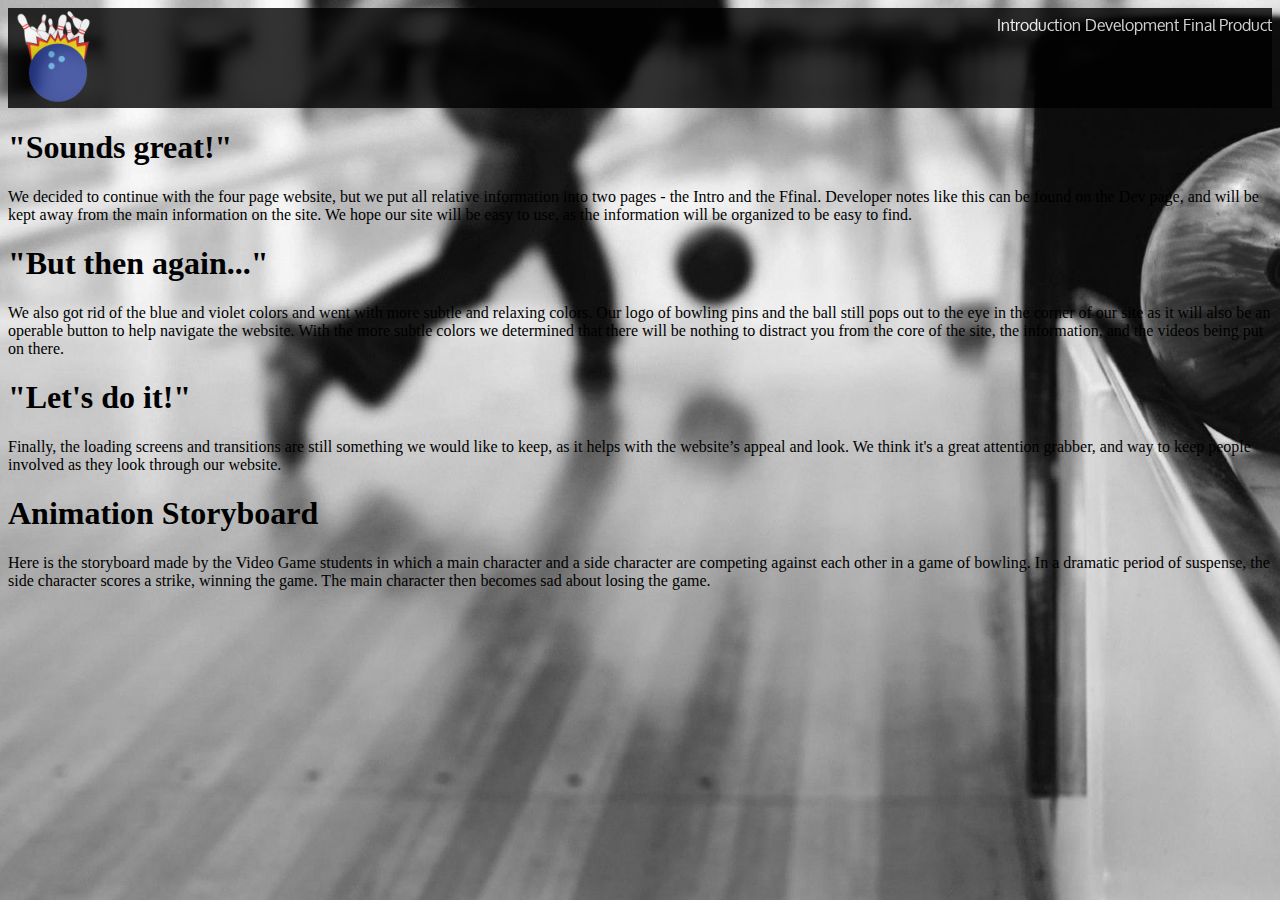
==== developing.html @ 30b736a6 "added paragraph for storyboard" ====
<html>

<head>
    <title>Bowling is Life</title>
    <link rel="stylesheet" href="assets/css/hover.css" media="all">
    <link rel="stylesheet" href="assets/css/style.css">
    <link rel="stylesheet" href="assets/css/responsive-nav.css">
    <link rel="icon" type="image/x-icon" href="favicon.ico">
</head>

<body>
    <div id="container_nav">
        <a href="index.html"><img src="assets/img/logo_png.png" alt="Logo" id="logo" width="100px" height="100px">
        </a>
        <nav class="nav-collapse">
            <ul>
                <a href="introduction.html" class="button hvr-underline-from-center">Introduction
                </a>
                <a href="developing.html" class="button hvr-underline-from-center">Development
                </a>
                <a href="final.html" class="button hvr-underline-from-center">Final Product
                </a>
            </ul>
        </nav>
    </div>

    <h1>"Sounds great!"</h1>
        <p>We decided to continue with the four page website, but we put all relative information into two pages - the Intro and the Ffinal. Developer notes like this can be found on the Dev page, and will be kept away from the main information on the site. We hope our site will be easy to use, as the information will be organized to be easy to find.</p>

    <h1>"But then again..."</h1>
        <p>We also got rid of the blue and violet colors and went with more subtle and relaxing colors. Our logo of bowling pins and the ball still pops out to the eye in the corner of our site as it will also be an operable button to help navigate the website. With the more subtle colors we determined that there will be nothing to distract you from the core of the site, the information, and the videos being put on there.</p>

    <h1>"Let's do it!"</h1>
        <p>Finally, the loading screens and transitions are still something we would like to keep, as it helps with the website’s appeal and look. We think it's a great attention grabber, and way to keep people involved as they look through our website.</p>

    <h1>Animation Storyboard</h1>
        <p>Here is the storyboard made by the Video Game students in which a main character and a side character are competing against each other in a game of bowling. In a dramatic period of suspense, the side character scores a strike, winning the game. The main character then becomes sad about losing the game.</p>
</body>

<script src="http://code.jquery.com/jquery-2.1.3.min.js"></script>
<script src="assets/js/responsive-nav.min.js"></script>
<script>
    var nav = responsiveNav(".nav-collapse", { // Selector
  animate: true, // Boolean: Use CSS3 transitions, true or false
  transition: 284, // Integer: Speed of the transition, in milliseconds
  label: "Menu", // String: Label for the navigation toggle
  insert: "before", // String: Insert the toggle before or after the navigation
  customToggle: "", // Selector: Specify the ID of a custom toggle
  closeOnNavClick: false, // Boolean: Close the navigation when one of the links are clicked
  openPos: "relative", // String: Position of the opened nav, relative or static
  navClass: "nav-collapse", // String: Default CSS class. If changed, you need to edit the CSS too!
  navActiveClass: "js-nav-active", // String: Class that is added to  element when nav is active
  jsClass: "js", // String: 'JS enabled' class which is added to  element
  init: function(){}, // Function: Init callback
  open: function(){}, // Function: Open callback
  close: function(){} // Function: Close callback
});
</script>
</html>
---- assets/css/style.css ----
@font-face {
    font-family: 'oxygenregular';
    src: url('../fonts/font1/oxygen-webfont.eot');
    src: url('../fonts/font1/oxygen-webfont.eot?#iefix') format('embedded-opentype'), url('../fonts/font1/oxygen-webfont.woff') format('woff'), url('../fonts/font1/oxygen-webfont.ttf') format('truetype'), url('../fonts/font1/oxygen-webfont.svg#oxygenregular') format('svg');
    font-weight: normal;
    font-style: normal;
}

@font-face {
    font-family: 'arvoregular';
    src: url('../fonts/font2/arvo-regular-webfont.eot');
    src: url('../fonts/font2/arvo-regular-webfont.eot?#iefix') format('embedded-opentype'), url('../fonts/font2/arvo-regular-webfont.woff') format('woff'), url('../fonts/font2/arvo-regular-webfont.ttf') format('truetype'), url('../fonts/font2/arvo-regular-webfont.svg#arvoregular') format('svg');
    font-weight: normal;
    font-style: normal;
}

body {
    background-image: url(../img/index_bg-compressor.jpg);
    -webkit-background-size: cover;
    -moz-background-size: cover;
    -o-background-size: cover;
    background-size: cover;
}

#container_nav {
    background-color: black;
    opacity: 0.8;
}

footer {
    width: 100%;
    margin: auto;
    display: inline;
}

#contact {}

#copyright {}

.features-change {
    color: white;
}

p {
    display: inline;
    width: 100%;
}

#container_footer {
    width: 100%;
    height: 4%;
    position: absolute;
    bottom: 0;
    left: 0;
    background: black;
    opacity: 0.8;
}

nav {
    float: right;
}

a:-webkit-any-link {
    color: white;
    text-decoration: none;
    cursor: auto;
    font-family: 'oxygenregular';
}
---- assets/css/responsive-nav.css ----
/*! responsive-nav.js 1.0.34 by @viljamis */

.nav-collapse ul {
  margin: 0;
  padding: 0;
  width: 100%;
  display: block;
  list-style: none;
}

.nav-collapse li {
  width: 100%;
  display: block;
}

.js .nav-collapse {
  clip: rect(0 0 0 0);
  max-height: 0;
  position: absolute;
  display: block;
  overflow: hidden;
  zoom: 1;
}

.nav-collapse.opened {
  max-height: 9999px;
}

.nav-toggle {
  -webkit-tap-highlight-color: rgba(0,0,0,0);
  -webkit-touch-callout: none;
  -webkit-user-select: none;
  -moz-user-select: none;
  -ms-user-select: none;
  -o-user-select: none;
  user-select: none;
}

@media screen and (min-width: 40em) {
  .js .nav-collapse {
    position: relative;
  }
  .js .nav-collapse.closed {
    max-height: none;
  }
  .nav-toggle {
    display: none;
  }
}
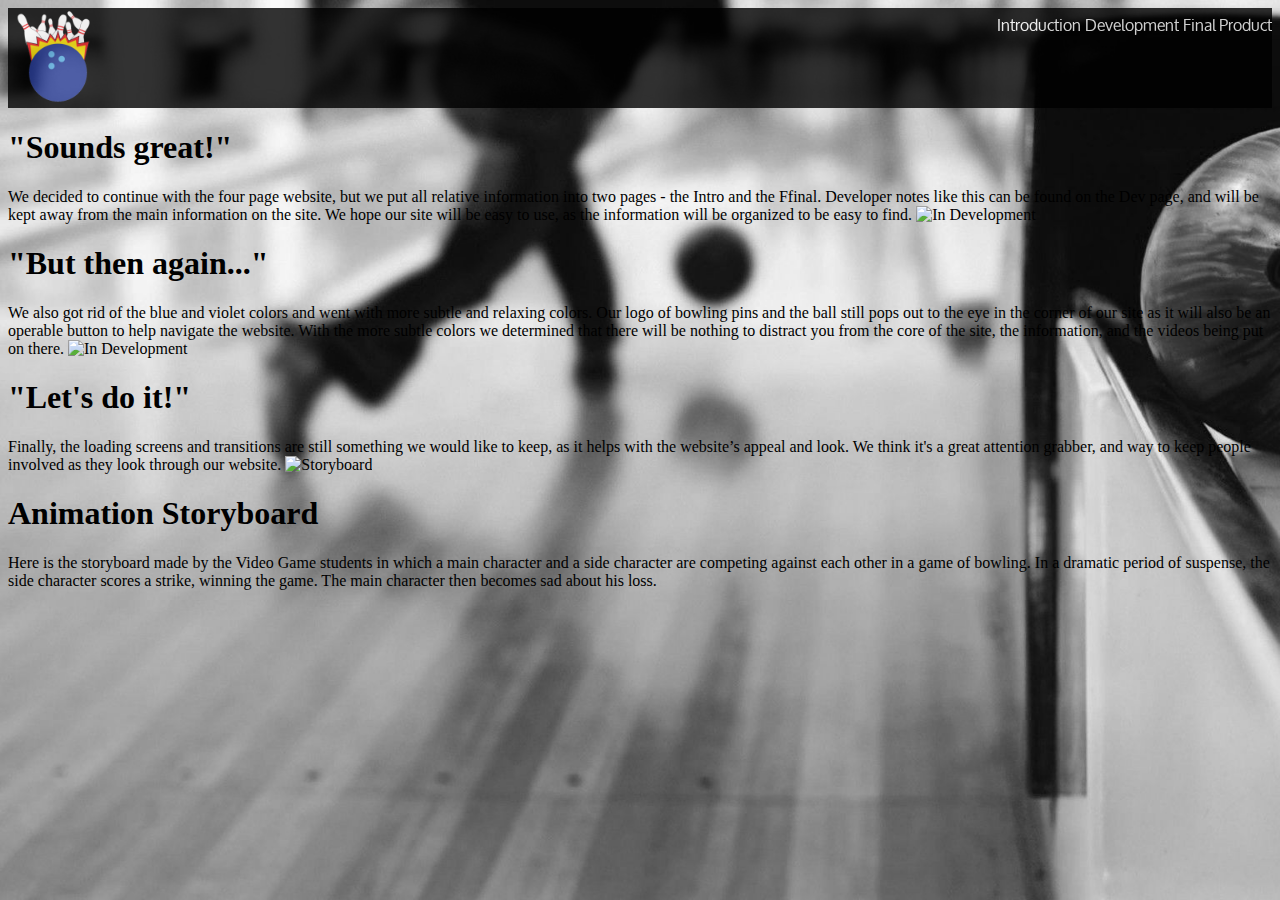
==== commit 60cf169e: "added placeholders for pics" ====
--- a/developing.html
+++ b/developing.html
@@ -27,14 +27,17 @@
     <h1>"Sounds great!"</h1>
         <p>We decided to continue with the four page website, but we put all relative information into two pages - the Intro and the Ffinal. Developer notes like this can be found on the Dev page, and will be kept away from the main information on the site. We hope our site will be easy to use, as the information will be organized to be easy to find.</p>
 
+<img src="" alt="In Development">
     <h1>"But then again..."</h1>
         <p>We also got rid of the blue and violet colors and went with more subtle and relaxing colors. Our logo of bowling pins and the ball still pops out to the eye in the corner of our site as it will also be an operable button to help navigate the website. With the more subtle colors we determined that there will be nothing to distract you from the core of the site, the information, and the videos being put on there.</p>
 
+<img src="" alt="In Development">
     <h1>"Let's do it!"</h1>
         <p>Finally, the loading screens and transitions are still something we would like to keep, as it helps with the website’s appeal and look. We think it's a great attention grabber, and way to keep people involved as they look through our website.</p>
 
+<img src="" alt="Storyboard">
     <h1>Animation Storyboard</h1>
-        <p>Here is the storyboard made by the Video Game students in which a main character and a side character are competing against each other in a game of bowling. In a dramatic period of suspense, the side character scores a strike, winning the game. The main character then becomes sad about losing the game.</p>
+        <p>Here is the storyboard made by the Video Game students in which a main character and a side character are competing against each other in a game of bowling. In a dramatic period of suspense, the side character scores a strike, winning the game. The main character then becomes sad about his loss.</p>
 </body>
 
 <script src="http://code.jquery.com/jquery-2.1.3.min.js"></script>
--- a/assets/css/style.css
+++ b/assets/css/style.css
@@ -49,7 +49,7 @@
 #container_footer {
     width: 100%;
     height: 4%;
-    position: absolute;
+    position: fixed;
     bottom: 0;
     left: 0;
     background: black;
@@ -66,3 +66,24 @@
     cursor: auto;
     font-family: 'oxygenregular';
 }
+
+#container_head{
+    font-family: 'arvoregular';
+    font-size: 2.25em;
+    text-align: center;
+    color: white;
+    background-color: black;
+    opacity: 0.8;
+}
+
+#welcome_p{
+    font-weight: bold;
+}
+
+hr{
+    width: 27%;
+}
+
+.nav-collapse{
+    position: absolute;
+}
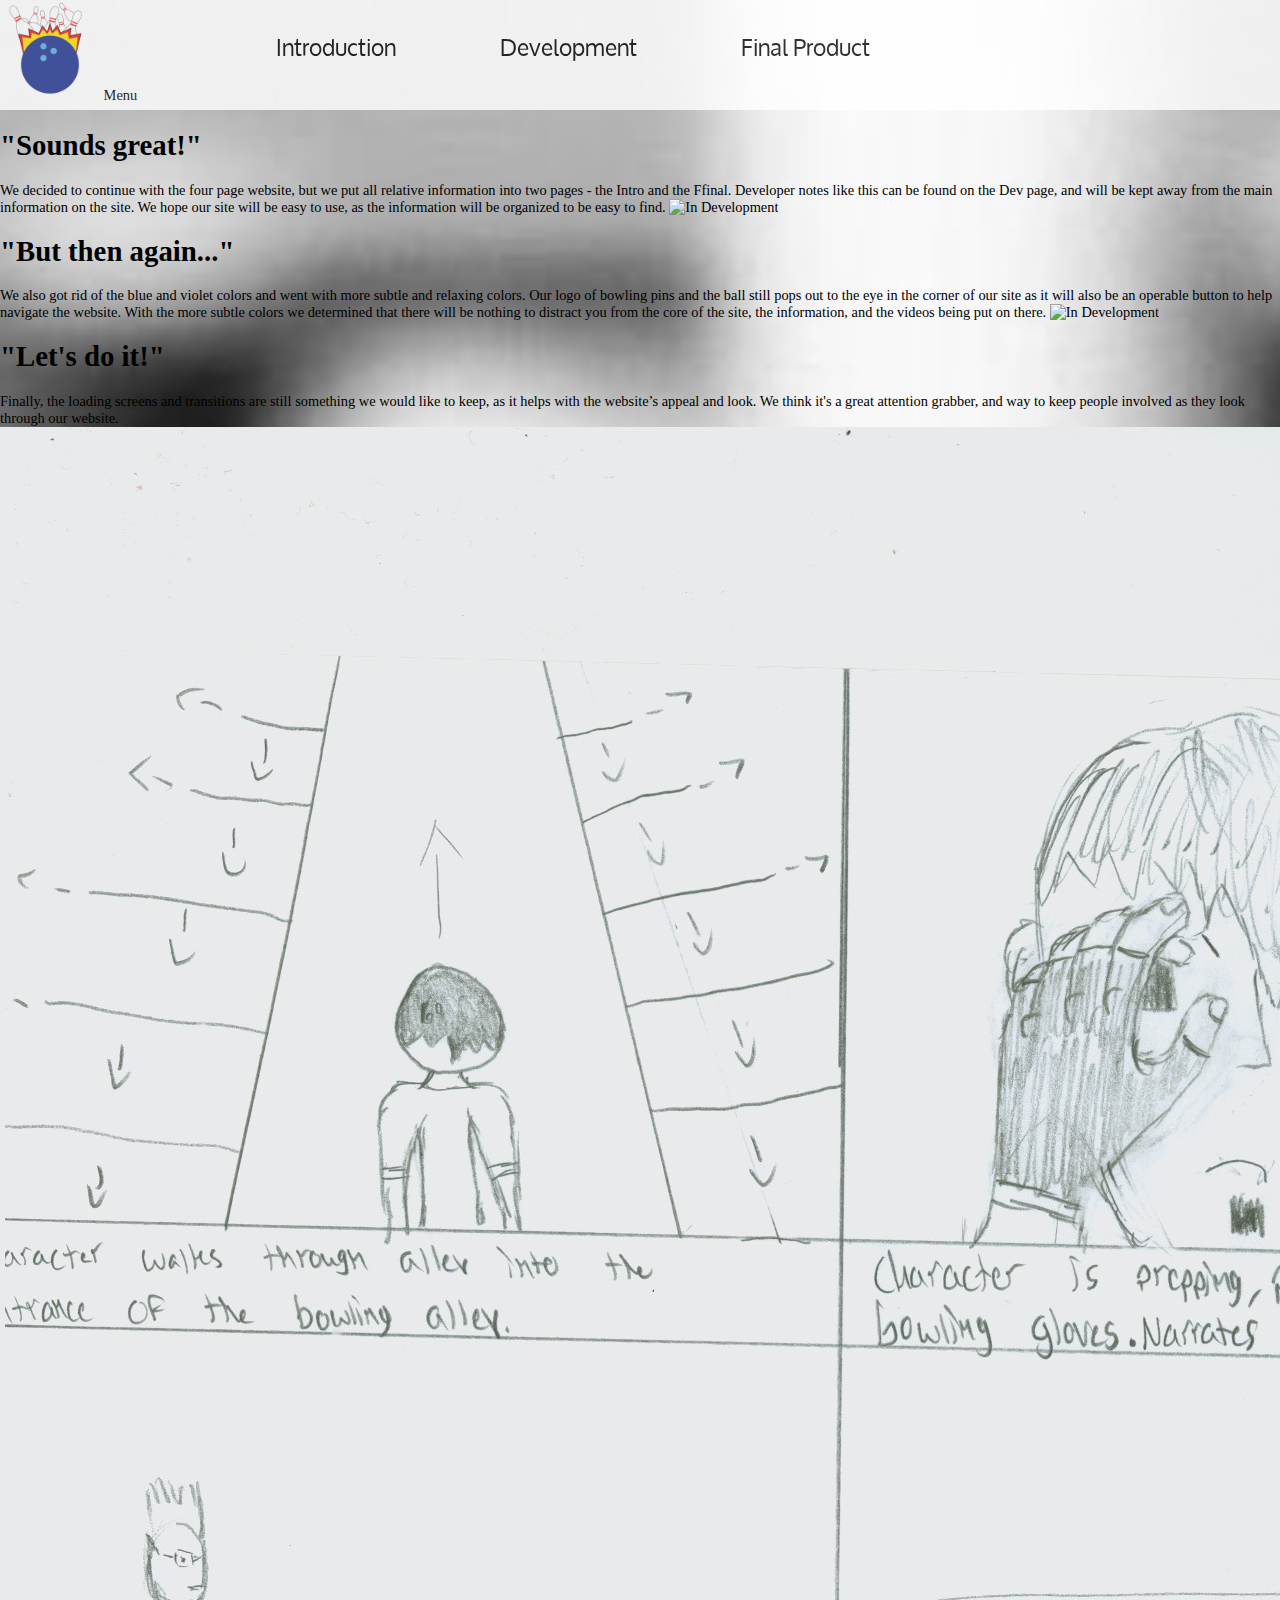
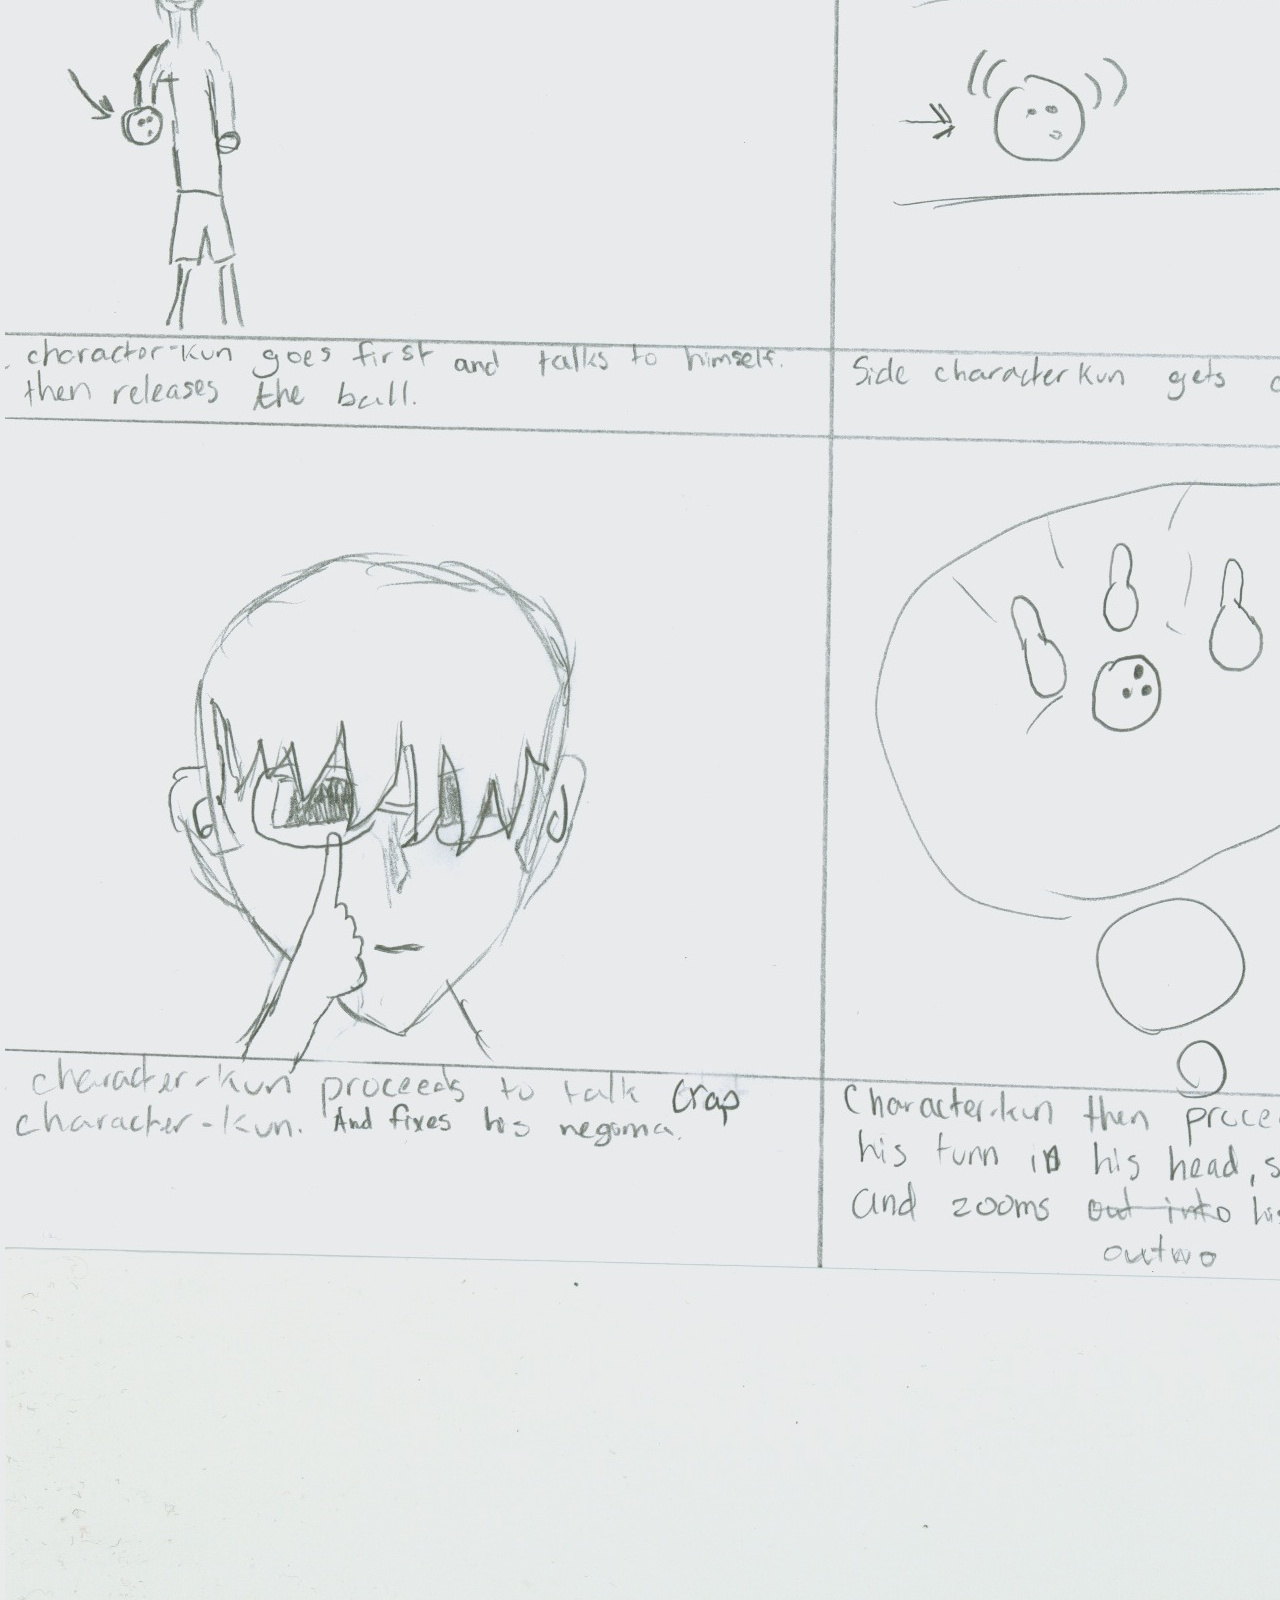
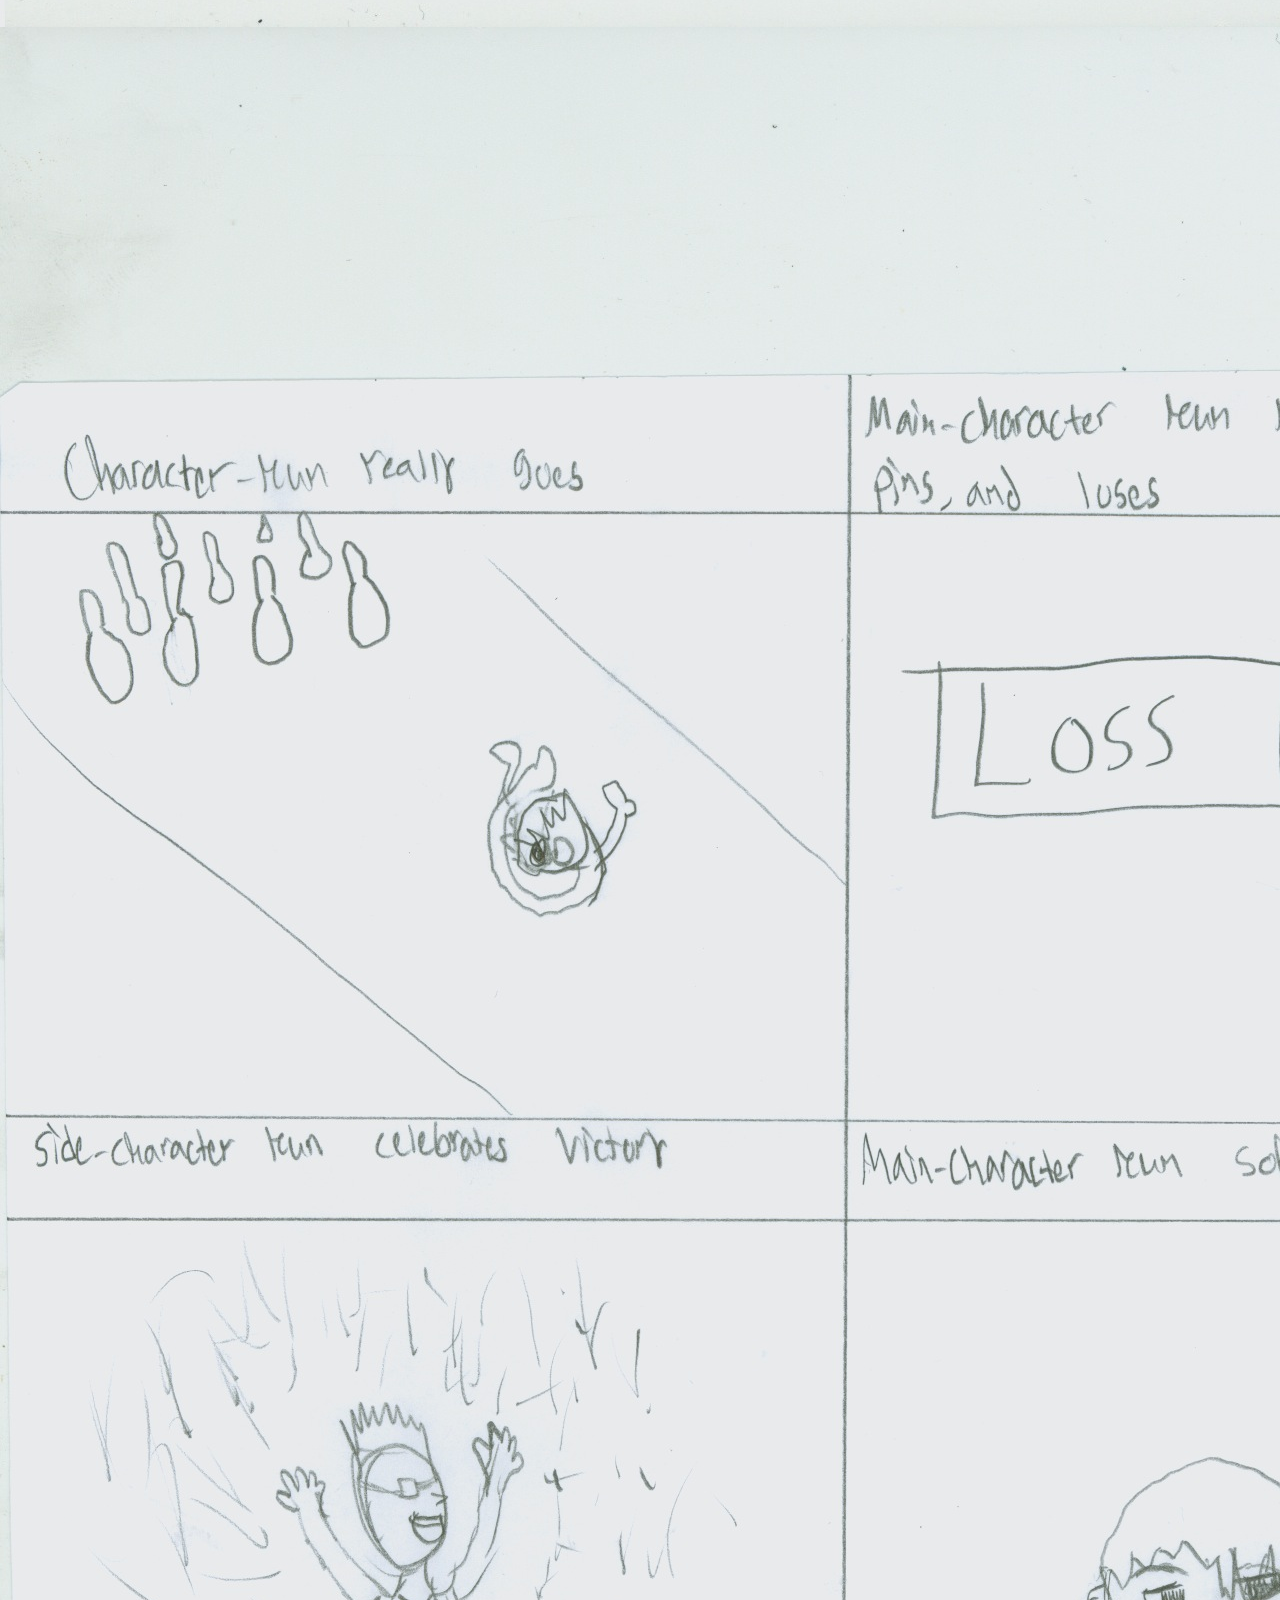
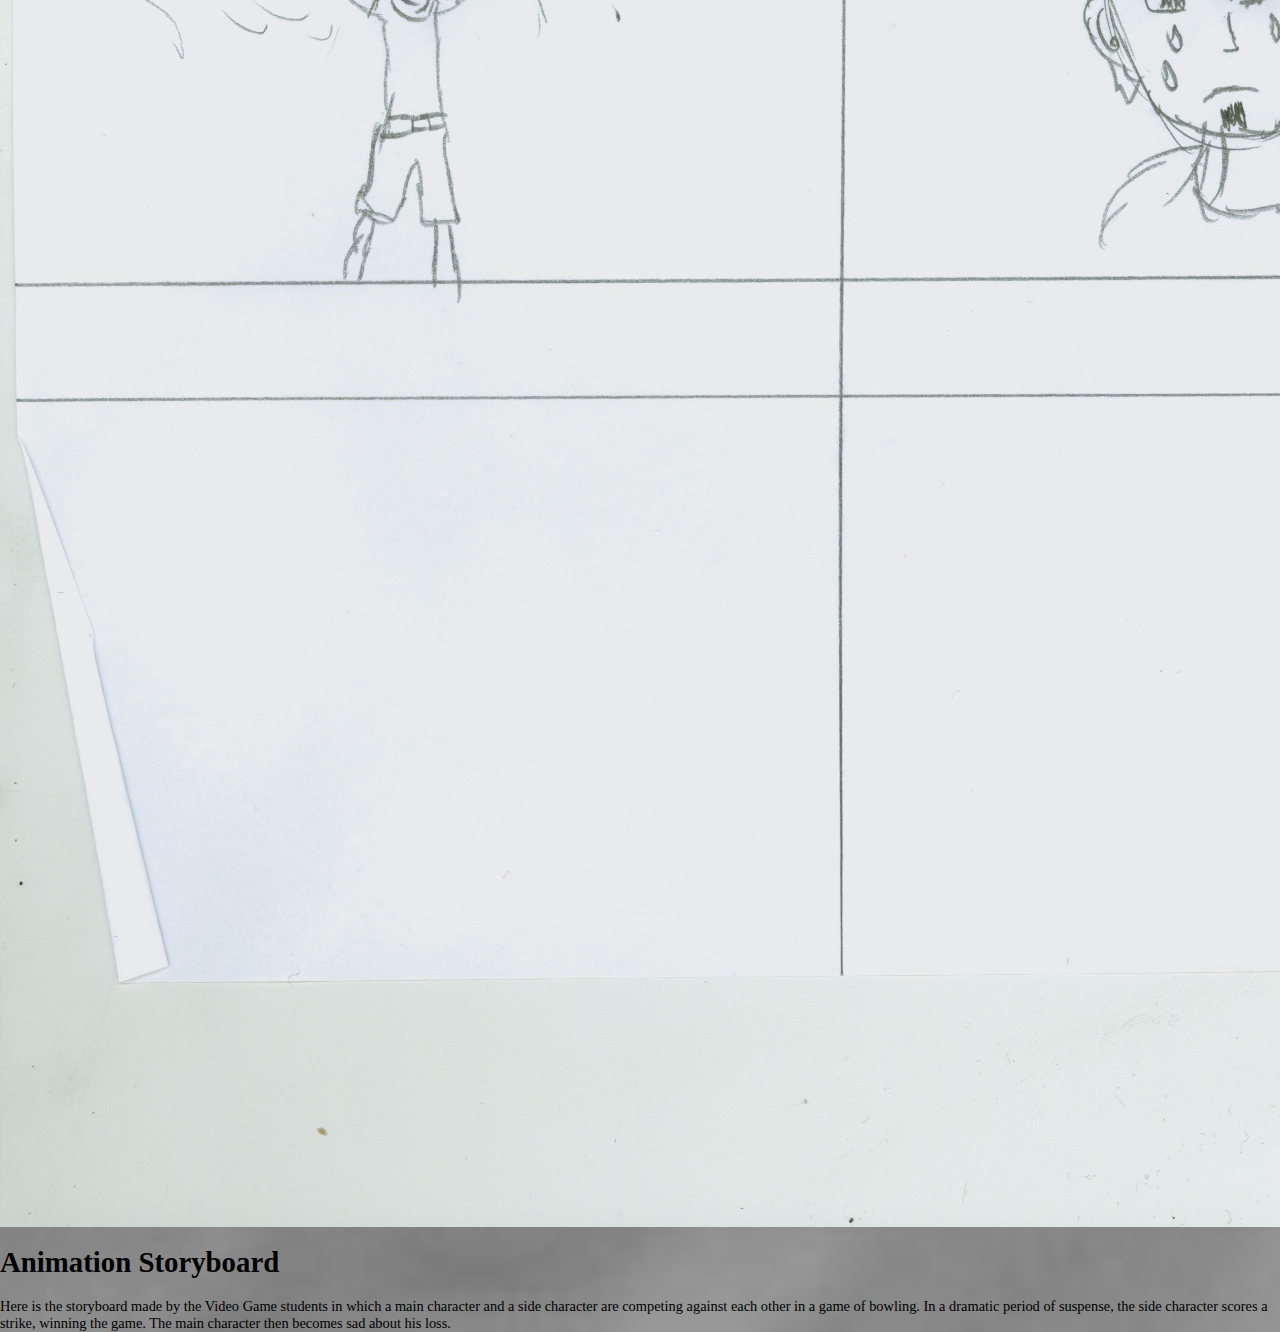
==== commit 19c1f434: "placed storyboards in dev page" ====
--- a/developing.html
+++ b/developing.html
@@ -35,7 +35,8 @@
     <h1>"Let's do it!"</h1>
         <p>Finally, the loading screens and transitions are still something we would like to keep, as it helps with the website’s appeal and look. We think it's a great attention grabber, and way to keep people involved as they look through our website.</p>
 
-<img src="" alt="Storyboard">
+<img src="assets/img/sb_1.jpeg" alt="Storyboard">
+<img src="assets/img/sb_2.jpeg" alt="Storyboard">
     <h1>Animation Storyboard</h1>
         <p>Here is the storyboard made by the Video Game students in which a main character and a side character are competing against each other in a game of bowling. In a dramatic period of suspense, the side character scores a strike, winning the game. The main character then becomes sad about his loss.</p>
 </body>
--- a/assets/css/style.css
+++ b/assets/css/style.css
@@ -13,18 +13,18 @@
     font-weight: normal;
     font-style: normal;
 }
-
-body {
-    background-image: url(../img/index_bg-compressor.jpg);
-    -webkit-background-size: cover;
-    -moz-background-size: cover;
-    -o-background-size: cover;
-    background-size: cover;
+body{
+    background: url('../img/index_bg-compressor.jpg');
+  -webkit-background-size: cover;
+  -moz-background-size: cover;
+  -o-background-size: cover;
+  background-size: cover;
+    margin: 0px;
 }
-
 #container_nav {
-    background-color: black;
+    background-color: white;
     opacity: 0.8;
+    height: 110px;
 }
 
 footer {
@@ -38,7 +38,7 @@
 #copyright {}
 
 .features-change {
-    color: white;
+    color: black;
 }
 
 p {
@@ -52,38 +52,88 @@
     position: fixed;
     bottom: 0;
     left: 0;
-    background: black;
+    background: white;
     opacity: 0.8;
 }
 
 nav {
+    display: inline-block;
+    font-size: 1.6em;
     float: right;
+    margin-right: 4%;
+    width: 80%;
+
 }
 
 a:-webkit-any-link {
-    color: white;
+    color: black;
     text-decoration: none;
     cursor: auto;
+}
+
+#container_head {
+    font-family: Trebuchet, Trebuchet MS, Tahoma, Arial, sans-serif;;
+    font-size: 2.25em;
+    text-align: center;
+    color: white;
+    height: 80%;
+    background-color: black;
+}
+
+#welcome_p {
+    color: rgba(0, 94, 255, 1);
+}
+
+hr {
+    width: 27%;
+    margin-bottom: 4%;
+}
+
+span {
+    color: white;
     font-family: 'oxygenregular';
 }
 
-#container_head{
-    font-family: 'arvoregular';
-    font-size: 2.25em;
+.button {
+    font-family: 'oxygenregular';
+    margin-left: 10%;
+}
+#container_subhead{
     text-align: center;
-    color: white;
-    background-color: black;
-    opacity: 0.8;
+    list-style-type: none;
+    margin-top: 5%;
+}
+#dev_link{
+    padding-left: 2%;
+    padding-right: 2%;
+    padding-top: 1%;
+    padding-bottom: 1%;
+    text-decoration: none;
+    font-size: 1.3em;
+    border: solid white 3px;
+    border-radius: 8px;
+    transition: 0.7s ease;
+}
+@media all and (min-width: 1024px) {
+    body{
+        font-size: 90%;
+    }
 }
 
-#welcome_p{
-    font-weight: bold;
+@media all and (max-width: 1023px) and (min-width: 600px) {
+    body{
+        font-size: 85%;
+    }
 }
 
-hr{
-    width: 27%;
+@media all and (max-width: 599px) and (min-width: 300px) {
+    body{
+        font-size: 80%;
+    }
 }
 
-.nav-collapse{
-    position: absolute;
+@media all and (max-width: 299px) and (min-width: 100px) {
+    body{
+        font-size: 75%;
+    }
 }
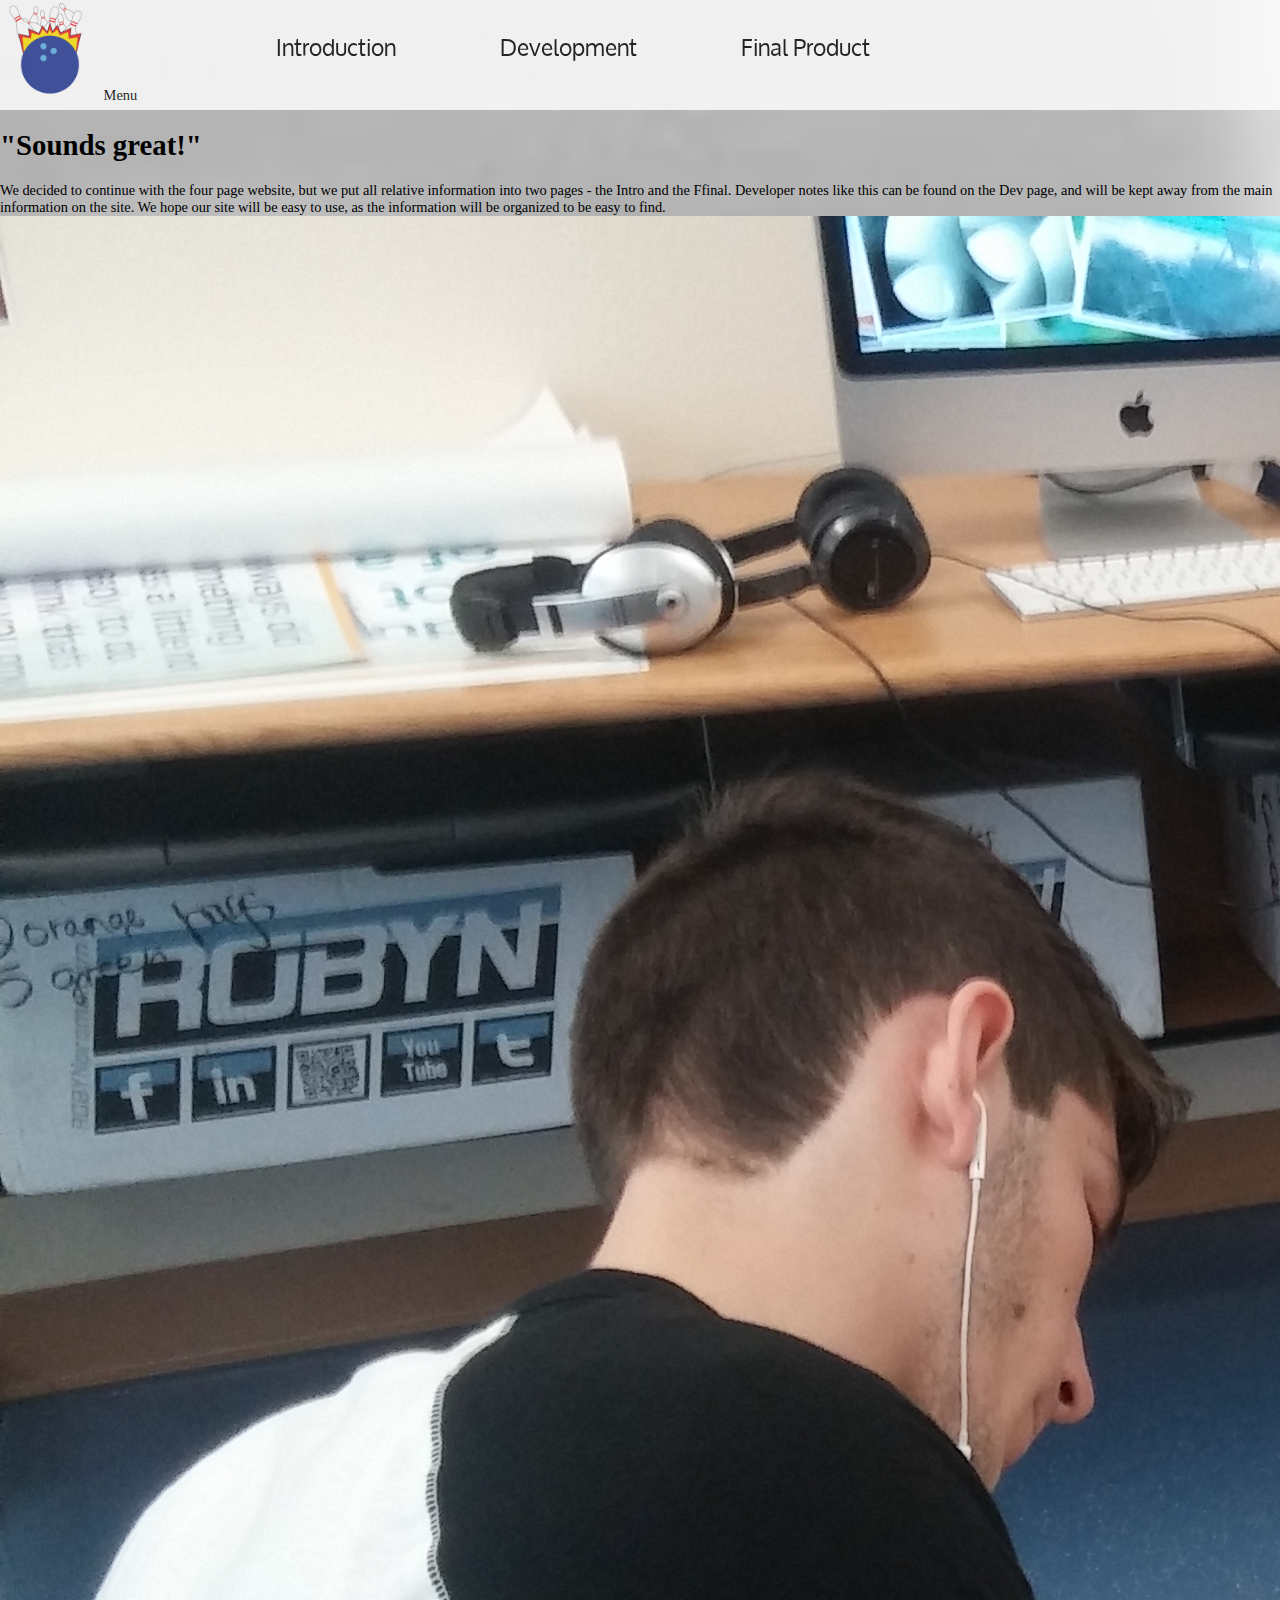
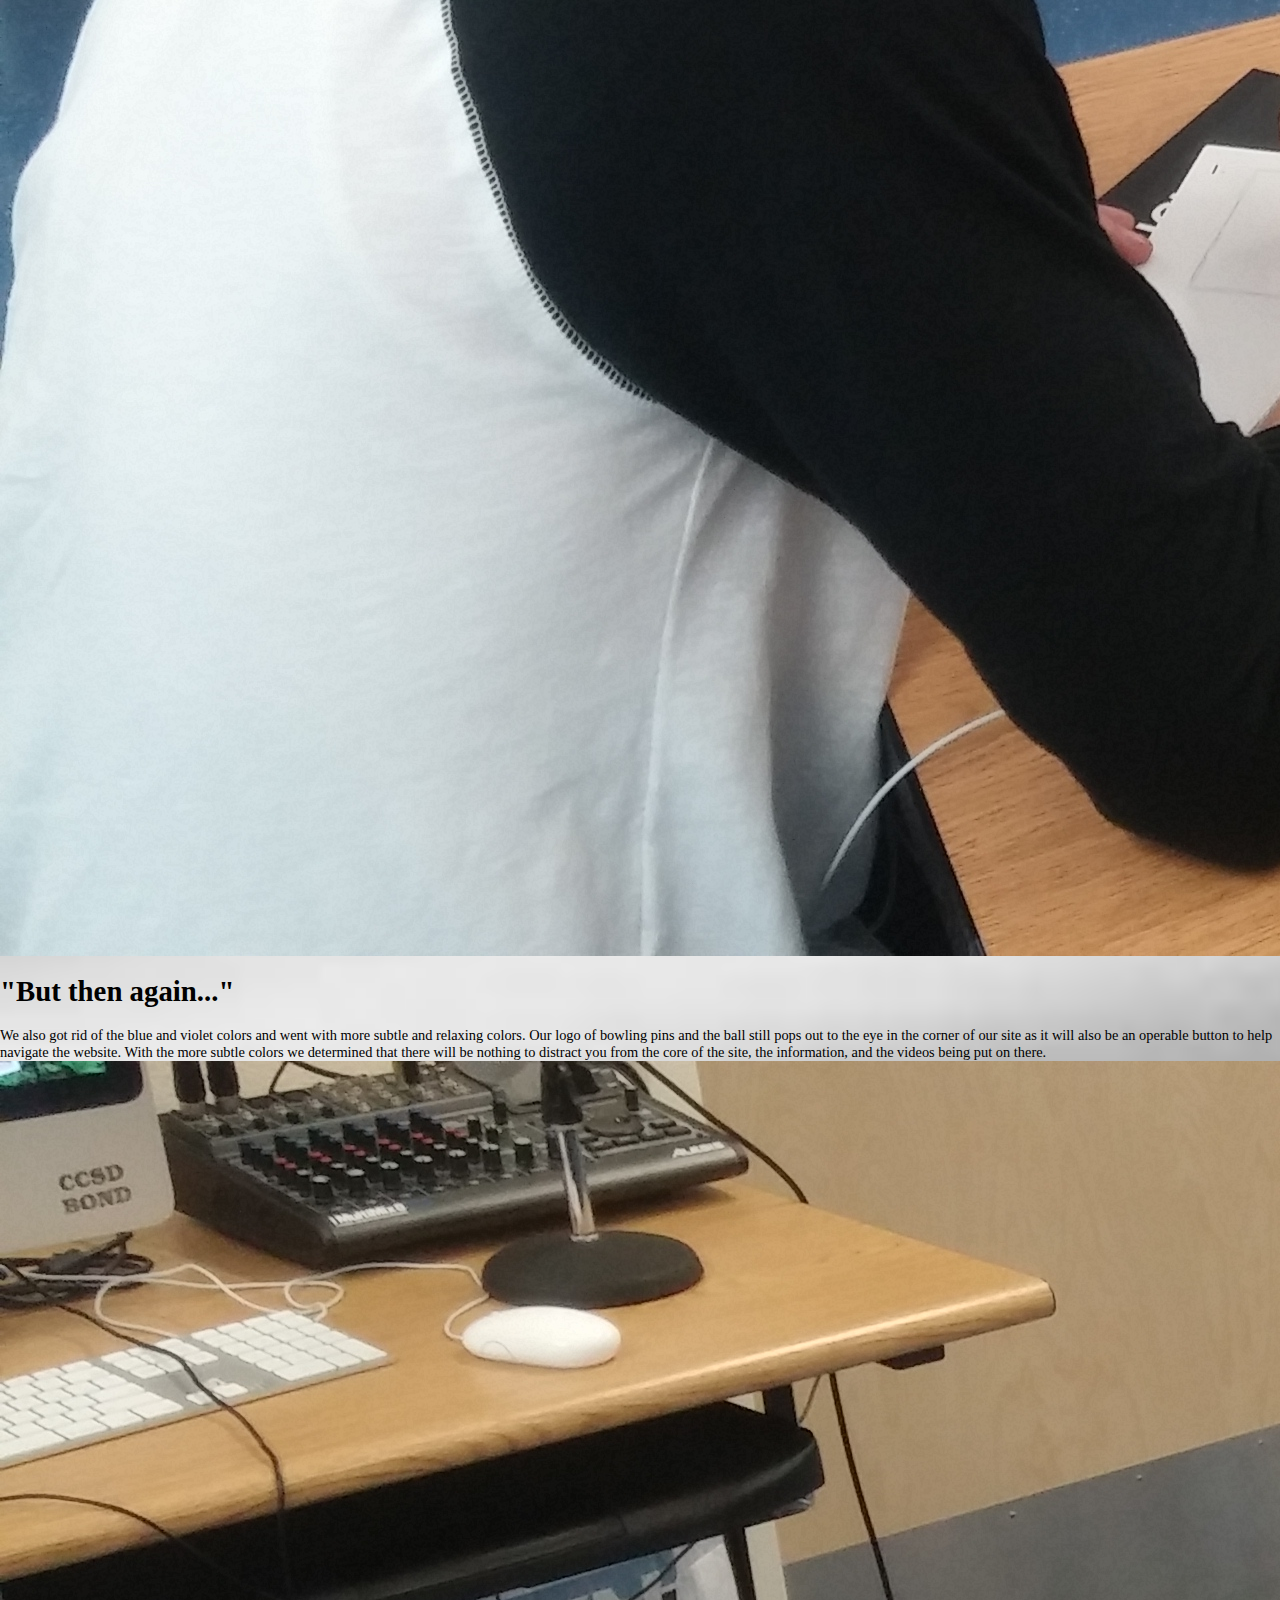
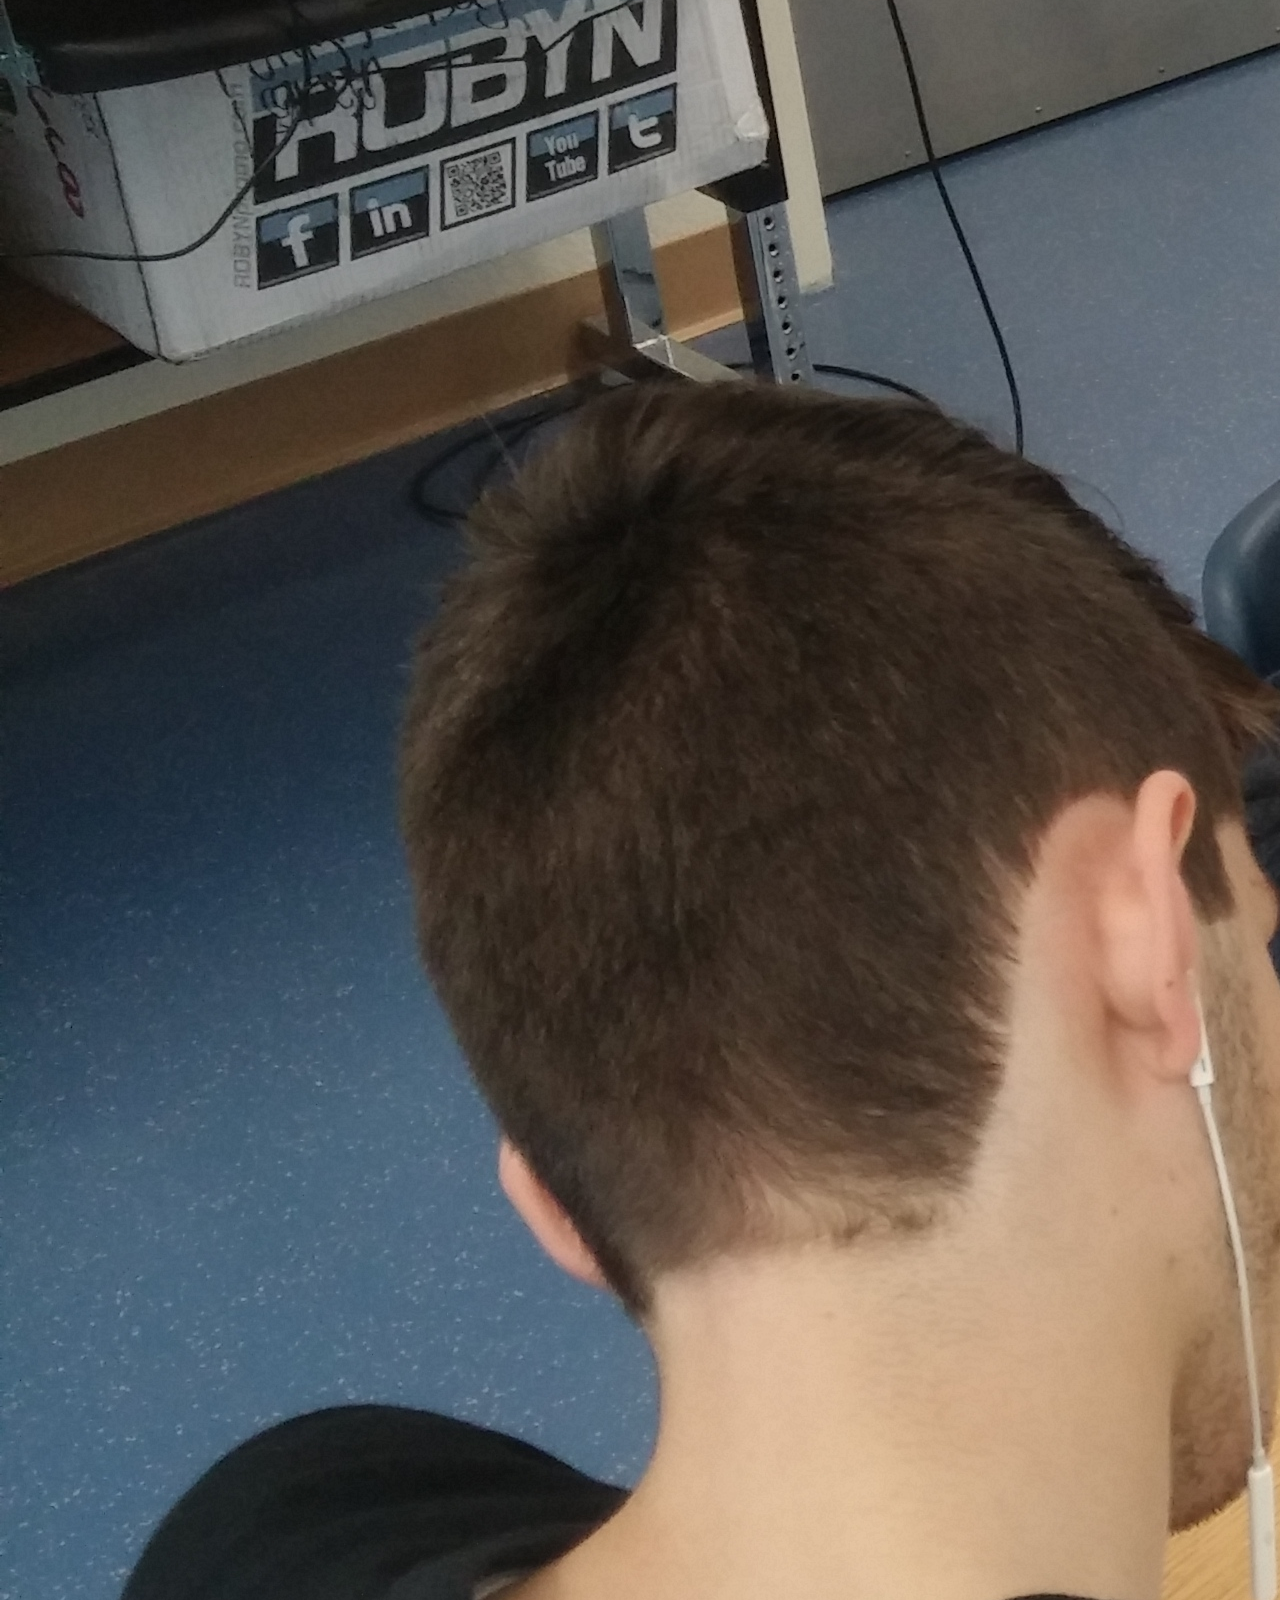
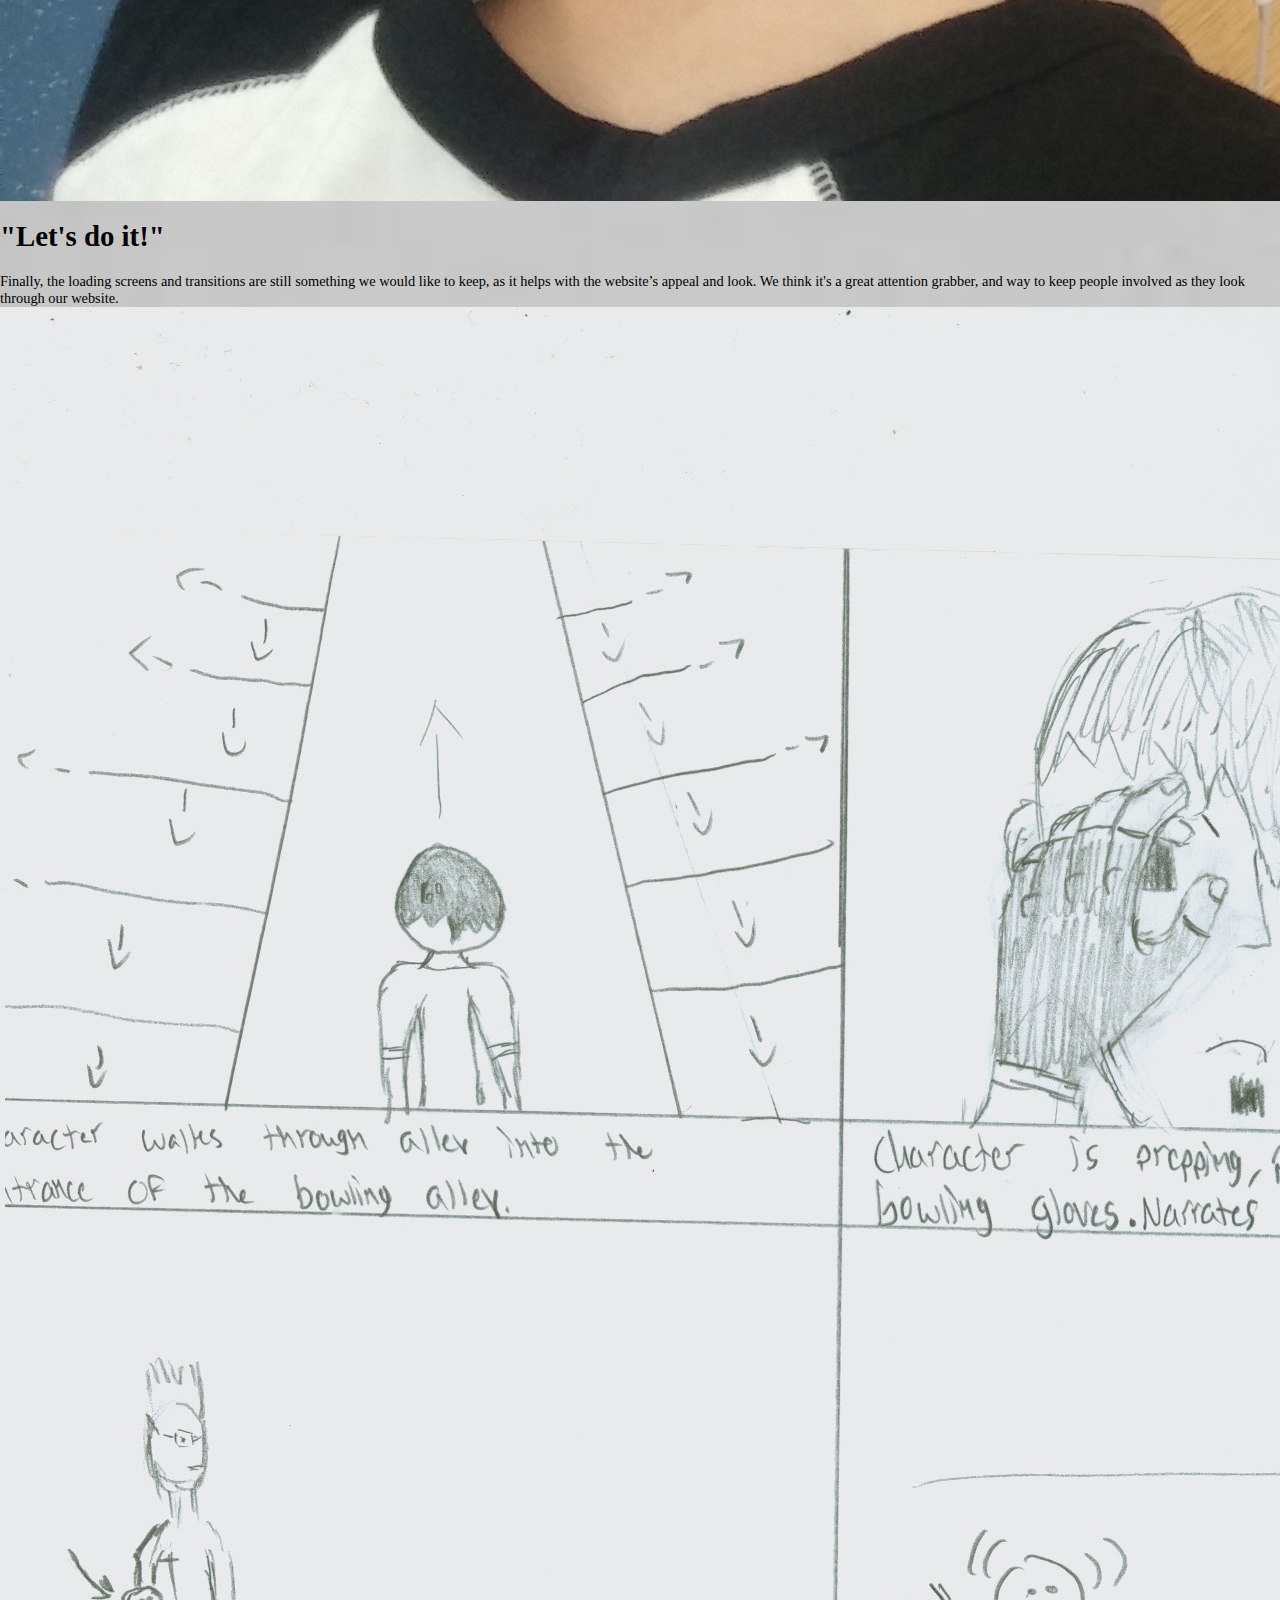
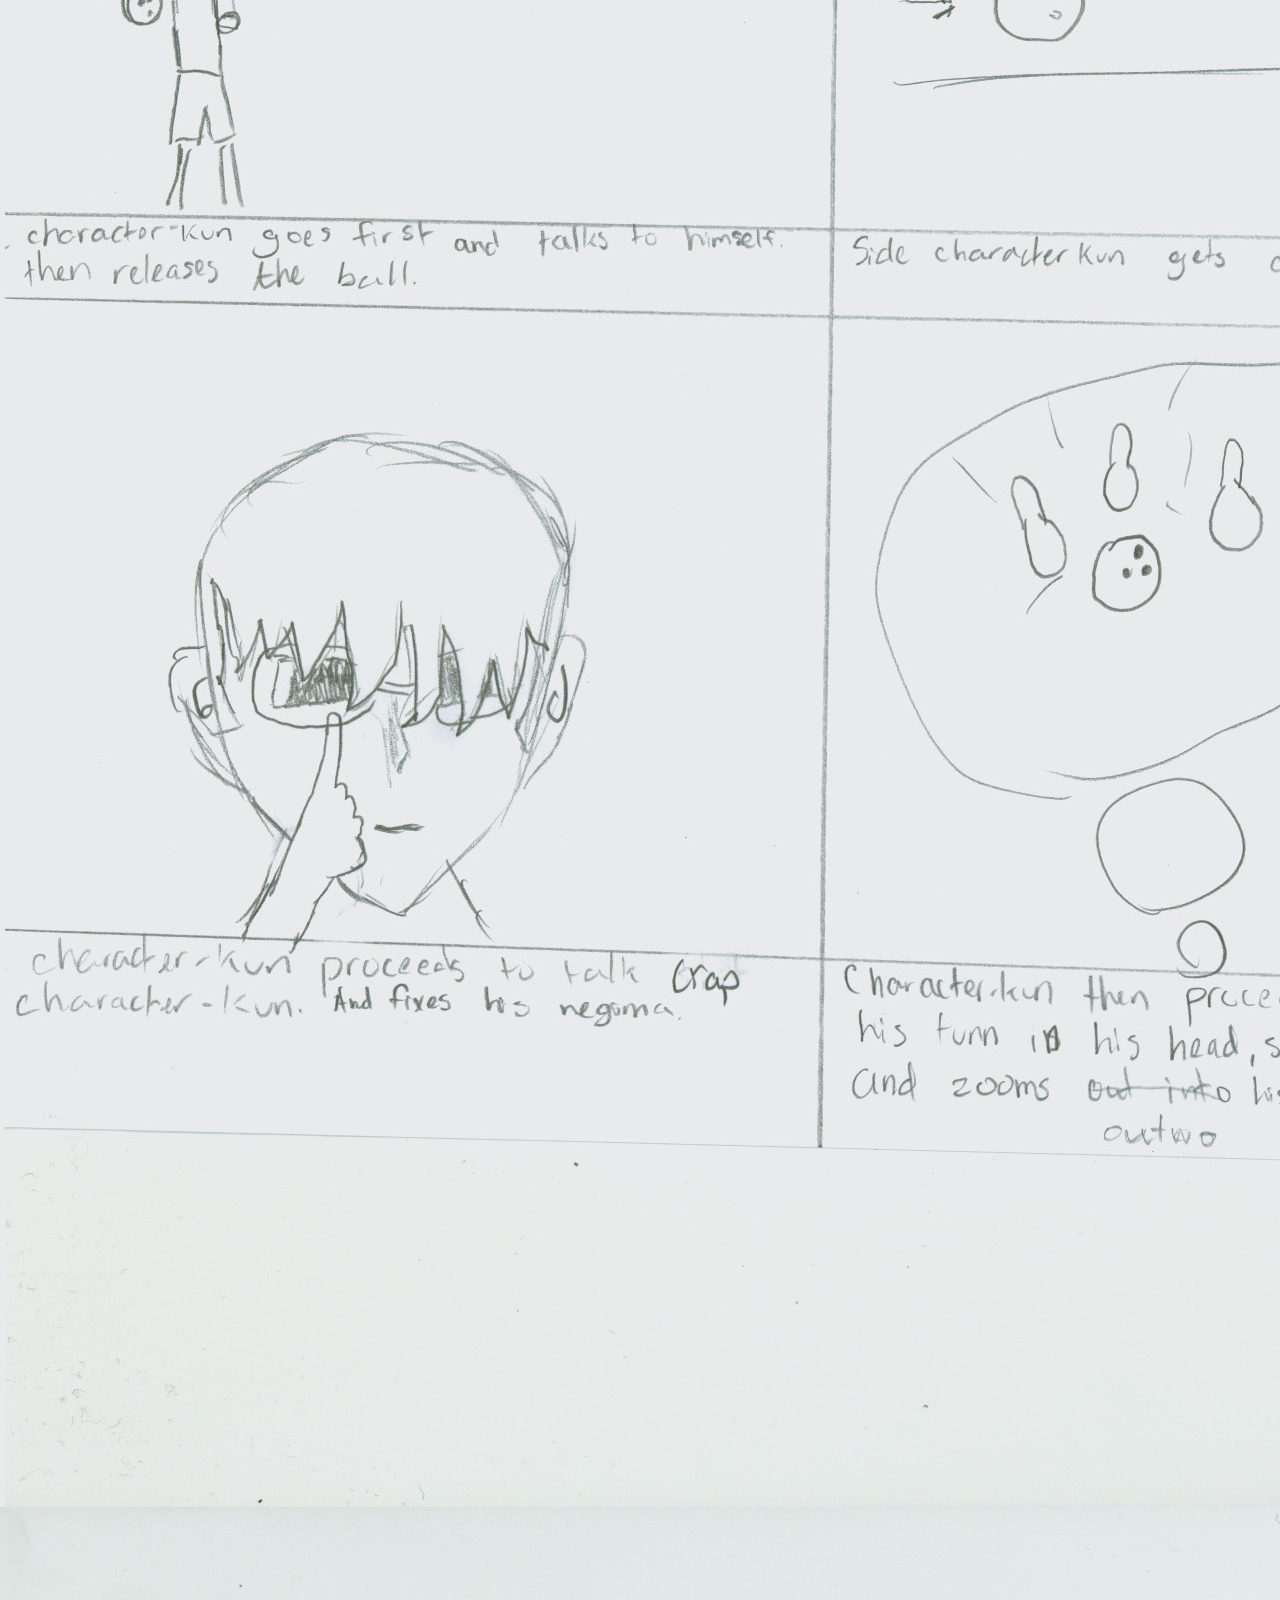
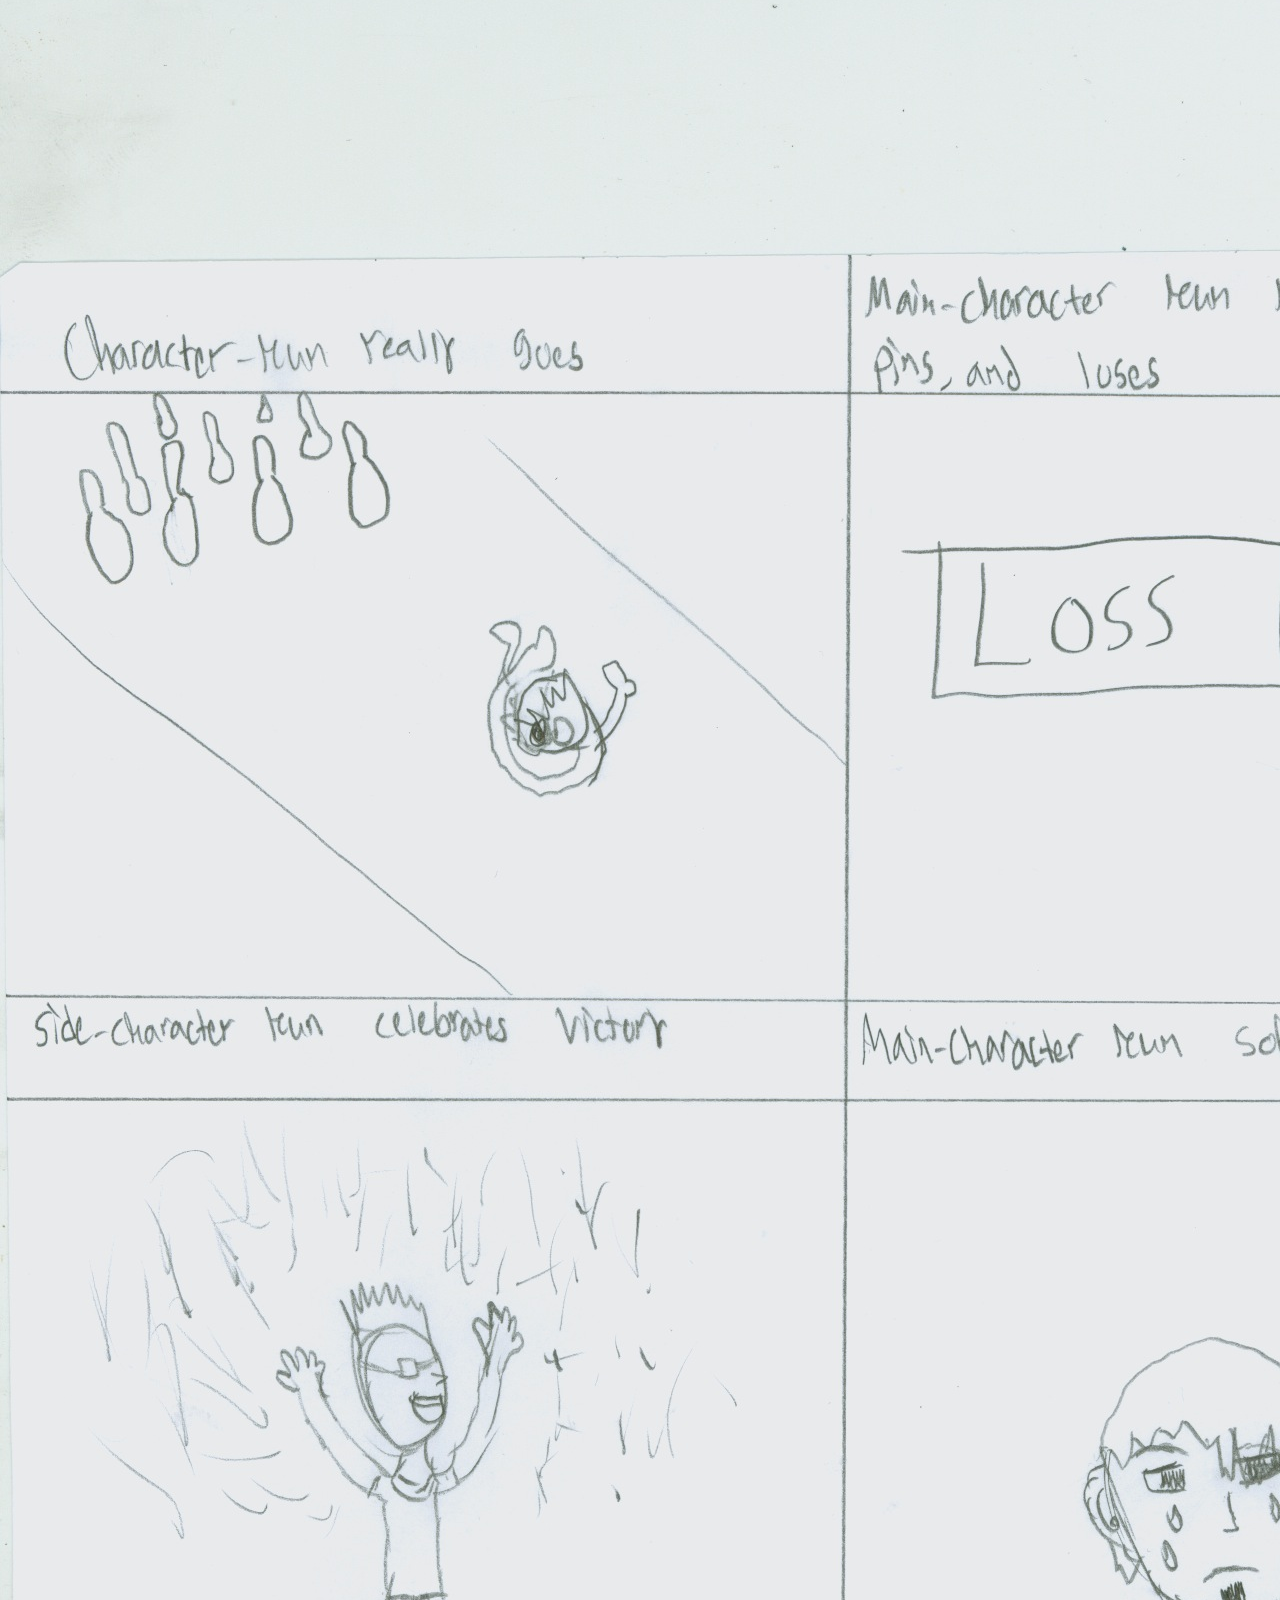
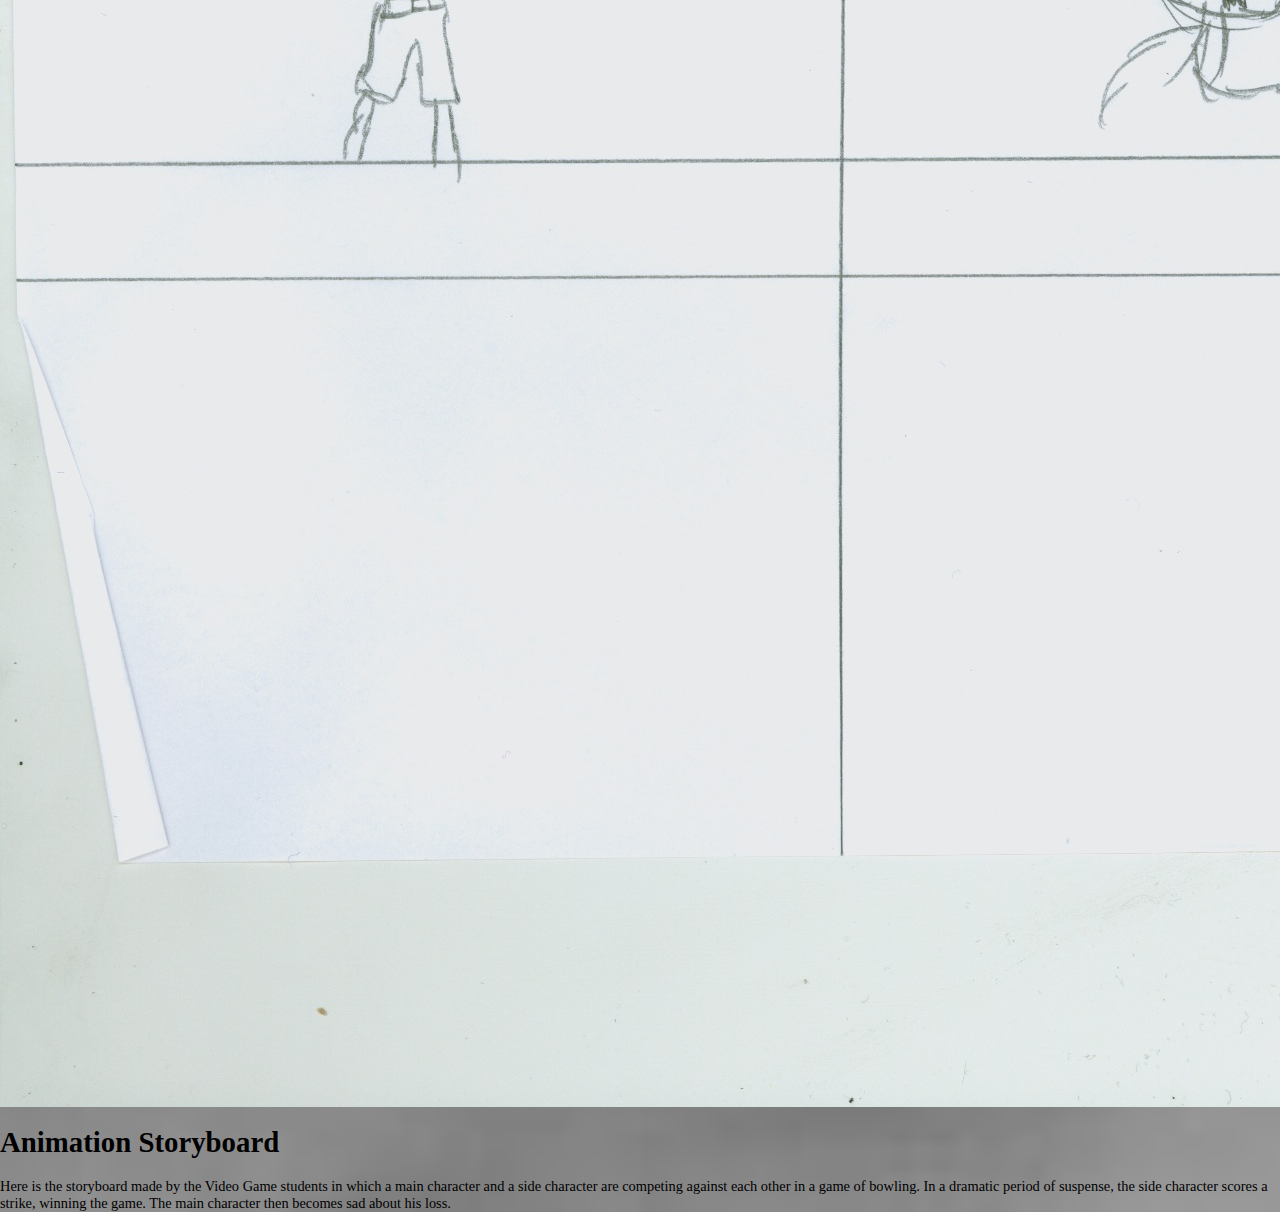
==== commit 74fc63d6: "placed dev pics" ====
--- a/developing.html
+++ b/developing.html
@@ -27,11 +27,11 @@
     <h1>"Sounds great!"</h1>
         <p>We decided to continue with the four page website, but we put all relative information into two pages - the Intro and the Ffinal. Developer notes like this can be found on the Dev page, and will be kept away from the main information on the site. We hope our site will be easy to use, as the information will be organized to be easy to find.</p>
 
-<img src="" alt="In Development">
+<img src="assets/img/dev-1.jpg" alt="In Development">
     <h1>"But then again..."</h1>
         <p>We also got rid of the blue and violet colors and went with more subtle and relaxing colors. Our logo of bowling pins and the ball still pops out to the eye in the corner of our site as it will also be an operable button to help navigate the website. With the more subtle colors we determined that there will be nothing to distract you from the core of the site, the information, and the videos being put on there.</p>
 
-<img src="" alt="In Development">
+<img src="assets/img/dev-2.jpg" alt="In Development">
     <h1>"Let's do it!"</h1>
         <p>Finally, the loading screens and transitions are still something we would like to keep, as it helps with the website’s appeal and look. We think it's a great attention grabber, and way to keep people involved as they look through our website.</p>
 
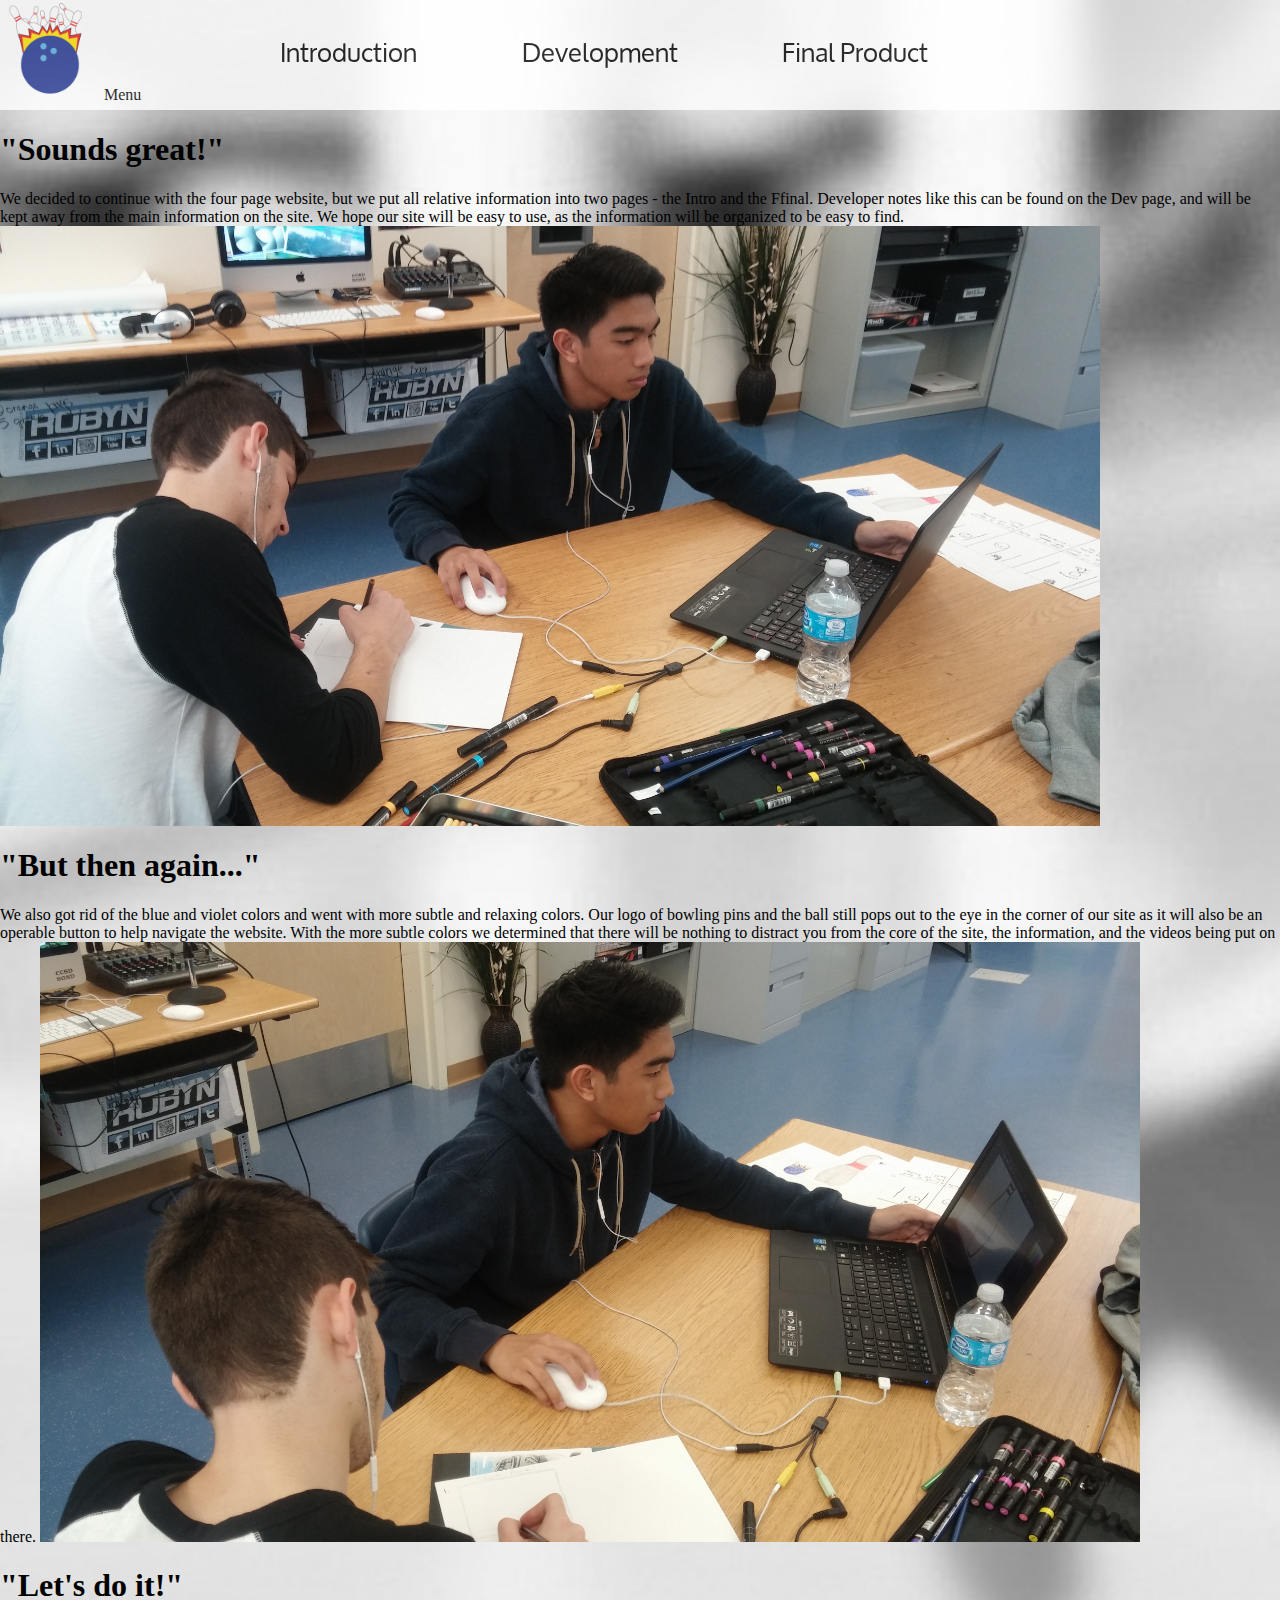
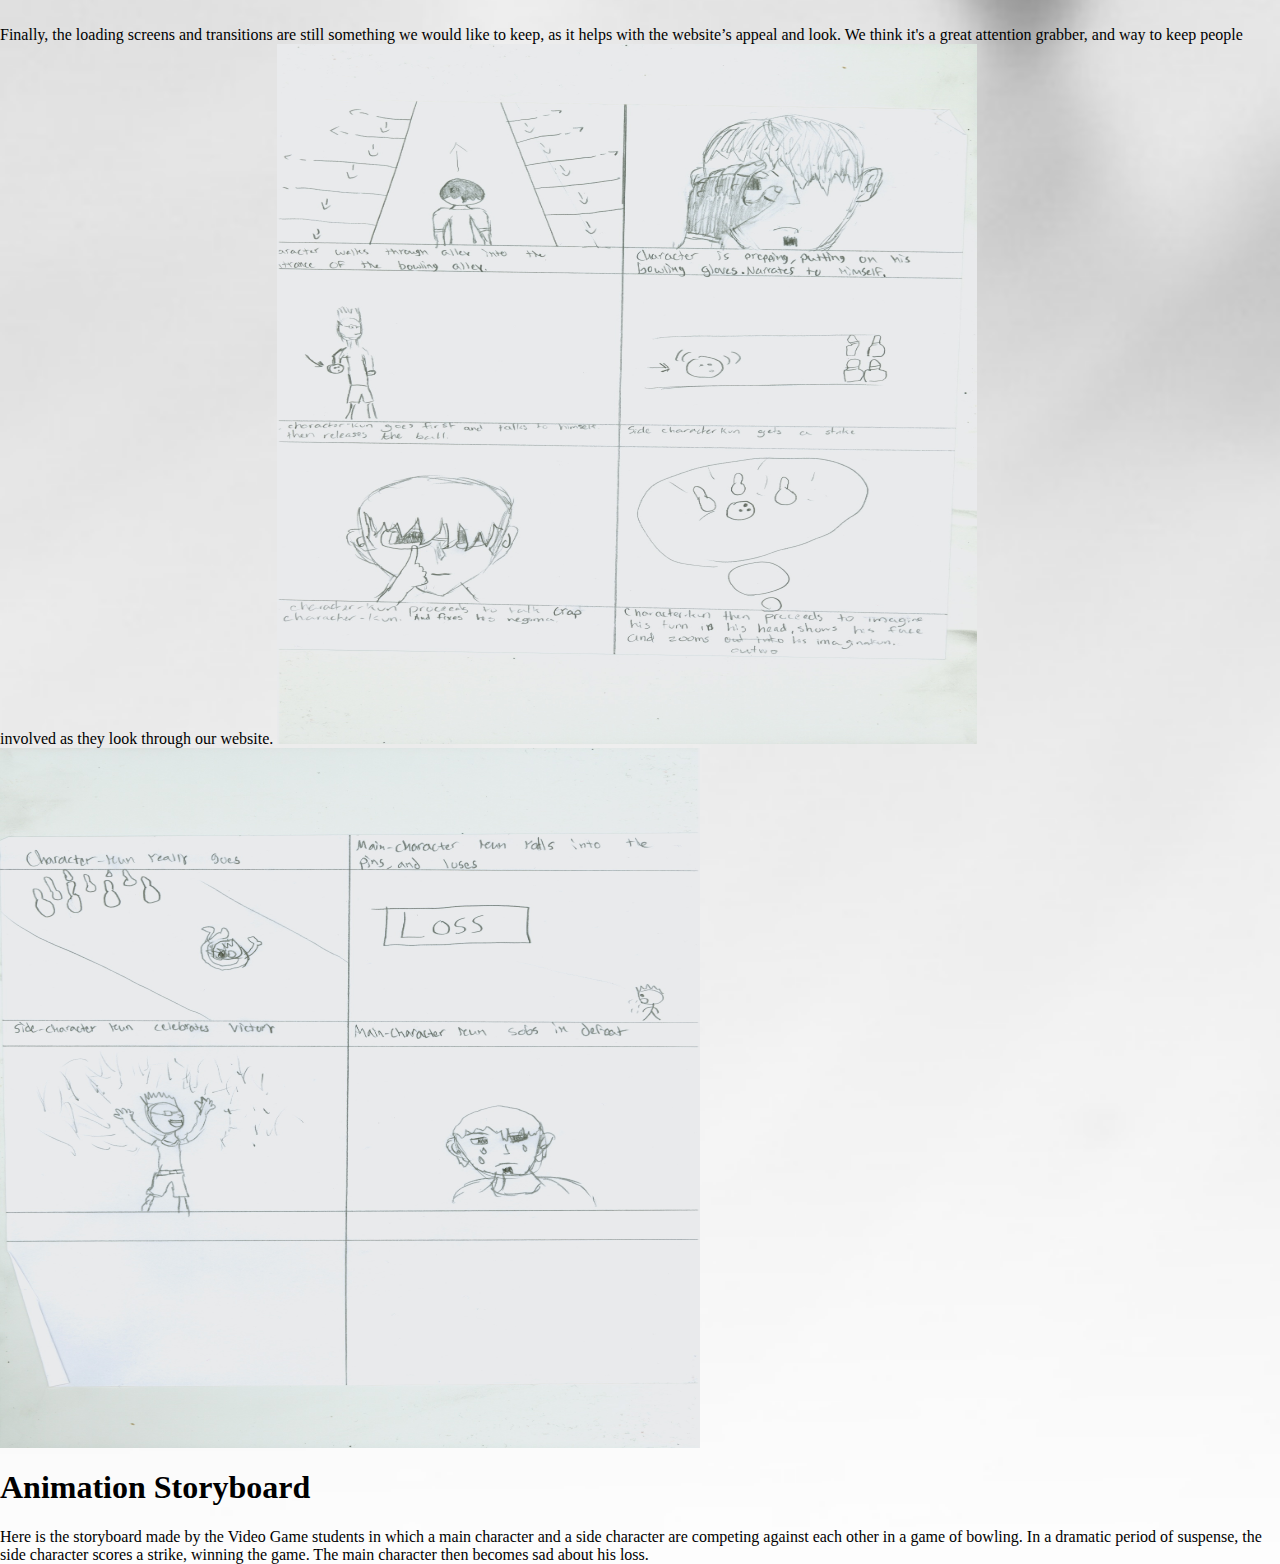
==== commit 7f2d3915: "tweaked video dimensions" ====
--- a/developing.html
+++ b/developing.html
@@ -27,16 +27,19 @@
     <h1>"Sounds great!"</h1>
         <p>We decided to continue with the four page website, but we put all relative information into two pages - the Intro and the Ffinal. Developer notes like this can be found on the Dev page, and will be kept away from the main information on the site. We hope our site will be easy to use, as the information will be organized to be easy to find.</p>
 
-<img src="assets/img/dev-1.jpg" alt="In Development">
+<!--CENTER PICS-->
+<img src="assets/img/dev-1.jpg" alt="In Development" width="1100" height="600">
     <h1>"But then again..."</h1>
         <p>We also got rid of the blue and violet colors and went with more subtle and relaxing colors. Our logo of bowling pins and the ball still pops out to the eye in the corner of our site as it will also be an operable button to help navigate the website. With the more subtle colors we determined that there will be nothing to distract you from the core of the site, the information, and the videos being put on there.</p>
 
-<img src="assets/img/dev-2.jpg" alt="In Development">
+<!--CENTER PICS-->
+<img src="assets/img/dev-2.jpg" alt="In Development" width="1100" height="600">
     <h1>"Let's do it!"</h1>
         <p>Finally, the loading screens and transitions are still something we would like to keep, as it helps with the website’s appeal and look. We think it's a great attention grabber, and way to keep people involved as they look through our website.</p>
 
-<img src="assets/img/sb_1.jpeg" alt="Storyboard">
-<img src="assets/img/sb_2.jpeg" alt="Storyboard">
+<!--CENTER PICS-->
+<img src="assets/img/sb_1.jpeg" alt="Storyboard" width="700" height="700">
+<img src="assets/img/sb_2.jpeg" alt="Storyboard" width="700" height="700">
     <h1>Animation Storyboard</h1>
         <p>Here is the storyboard made by the Video Game students in which a main character and a side character are competing against each other in a game of bowling. In a dramatic period of suspense, the side character scores a strike, winning the game. The main character then becomes sad about his loss.</p>
 </body>
--- a/assets/css/style.css
+++ b/assets/css/style.css
@@ -76,8 +76,6 @@
     font-size: 2.25em;
     text-align: center;
     color: white;
-    height: 80%;
-    background-color: black;
 }
 
 #welcome_p {
@@ -114,26 +112,3 @@
     border-radius: 8px;
     transition: 0.7s ease;
 }
-@media all and (min-width: 1024px) {
-    body{
-        font-size: 90%;
-    }
-}
-
-@media all and (max-width: 1023px) and (min-width: 600px) {
-    body{
-        font-size: 85%;
-    }
-}
-
-@media all and (max-width: 599px) and (min-width: 300px) {
-    body{
-        font-size: 80%;
-    }
-}
-
-@media all and (max-width: 299px) and (min-width: 100px) {
-    body{
-        font-size: 75%;
-    }
-}
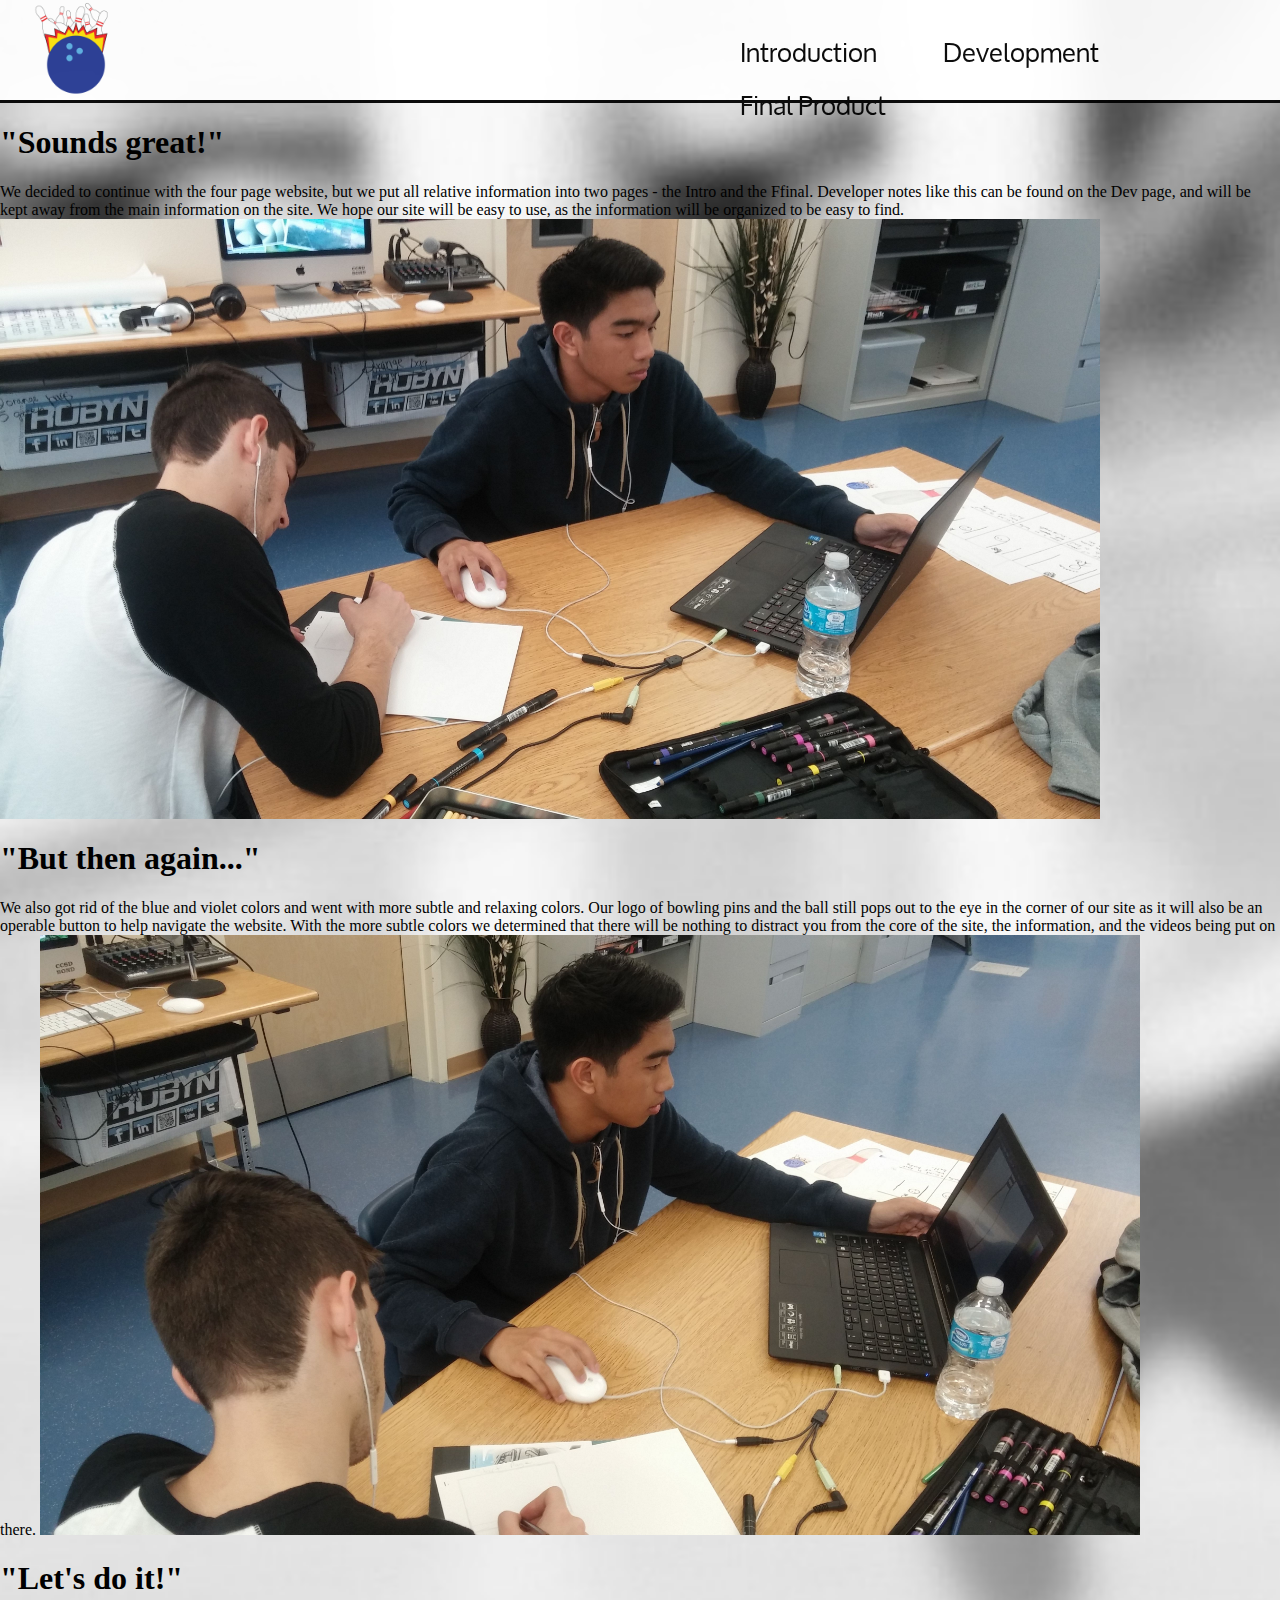
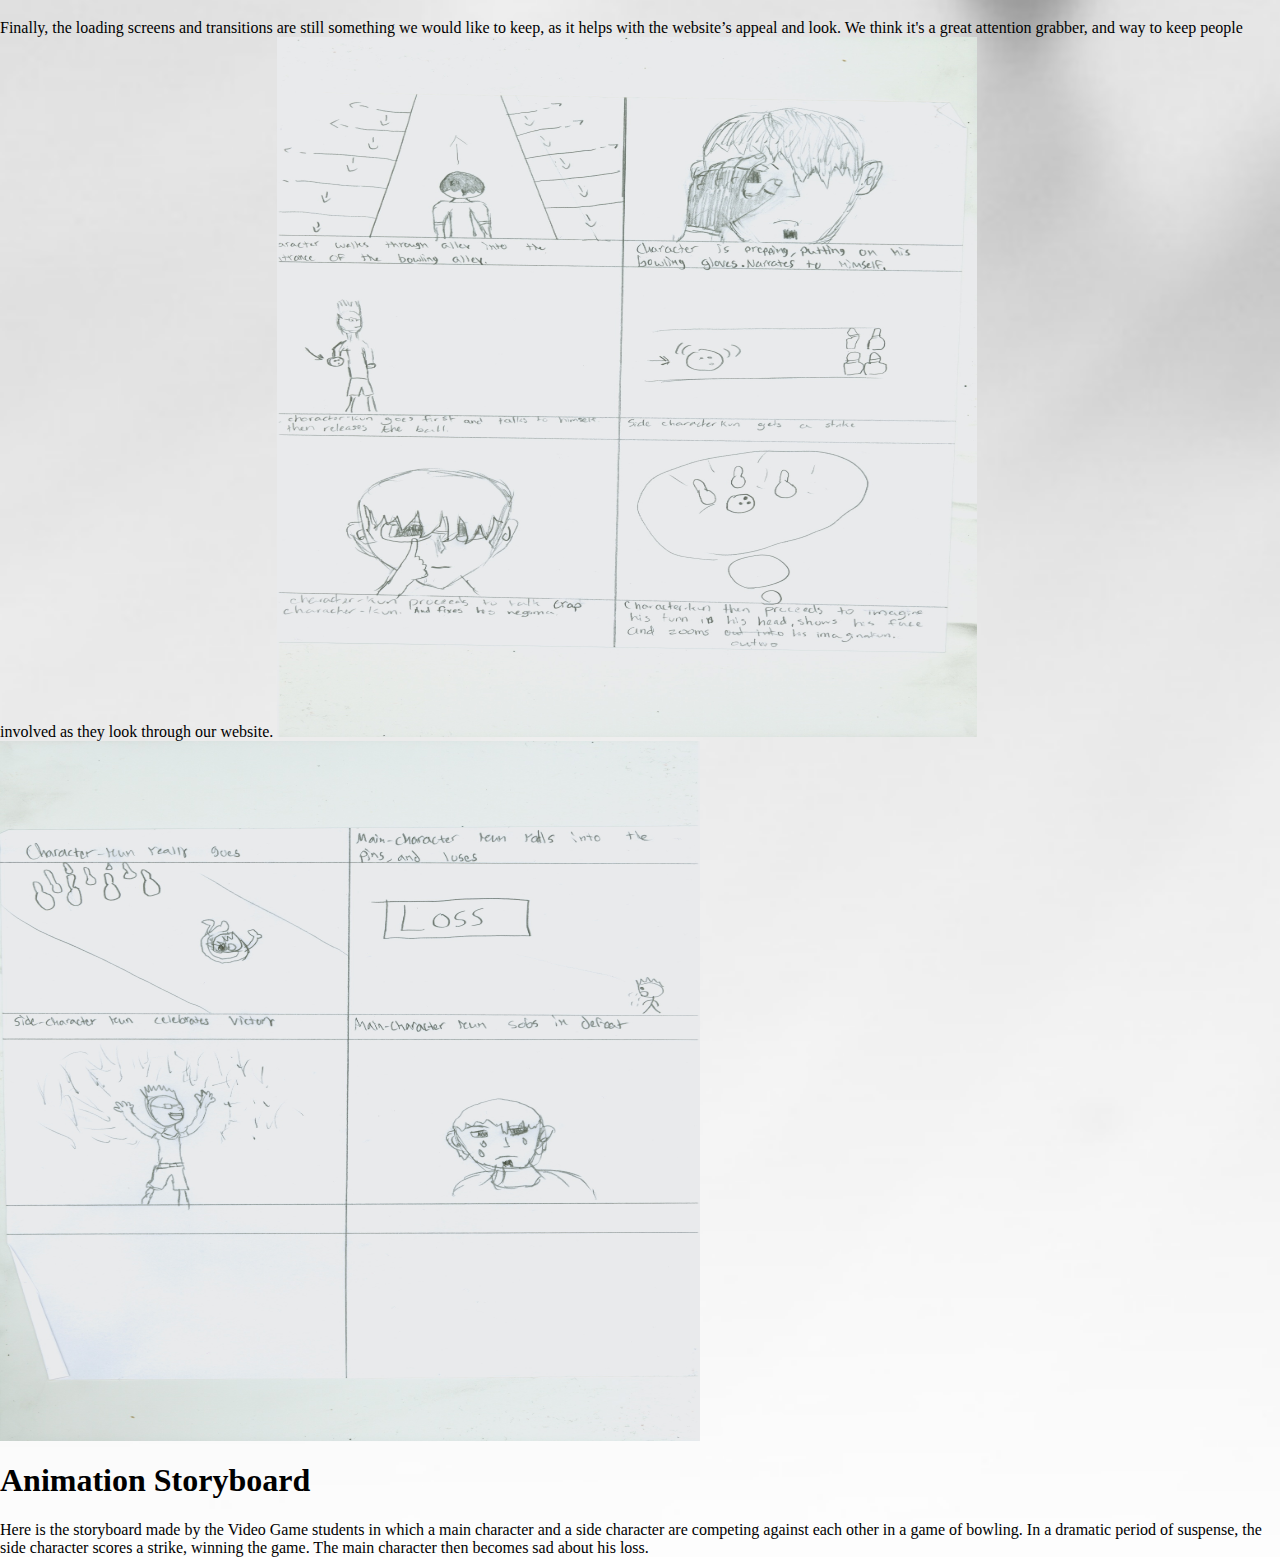
==== commit 09a68a06: "Major Update/ Responsive to Mobile" ====
--- a/developing.html
+++ b/developing.html
@@ -4,7 +4,6 @@
     <title>Bowling is Life</title>
     <link rel="stylesheet" href="assets/css/hover.css" media="all">
     <link rel="stylesheet" href="assets/css/style.css">
-    <link rel="stylesheet" href="assets/css/responsive-nav.css">
     <link rel="icon" type="image/x-icon" href="favicon.ico">
 </head>
 
@@ -28,39 +27,22 @@
         <p>We decided to continue with the four page website, but we put all relative information into two pages - the Intro and the Ffinal. Developer notes like this can be found on the Dev page, and will be kept away from the main information on the site. We hope our site will be easy to use, as the information will be organized to be easy to find.</p>
 
 <!--CENTER PICS-->
-<img src="assets/img/dev-1.jpg" alt="In Development" width="1100" height="600">
+<img src="assets/img/dev-1-compressor.jpg" alt="In Development" width="1100" height="600">
     <h1>"But then again..."</h1>
         <p>We also got rid of the blue and violet colors and went with more subtle and relaxing colors. Our logo of bowling pins and the ball still pops out to the eye in the corner of our site as it will also be an operable button to help navigate the website. With the more subtle colors we determined that there will be nothing to distract you from the core of the site, the information, and the videos being put on there.</p>
 
 <!--CENTER PICS-->
-<img src="assets/img/dev-2.jpg" alt="In Development" width="1100" height="600">
+<img src="assets/img/dev-2-compressor.jpg" alt="In Development" width="1100" height="600">
     <h1>"Let's do it!"</h1>
         <p>Finally, the loading screens and transitions are still something we would like to keep, as it helps with the website’s appeal and look. We think it's a great attention grabber, and way to keep people involved as they look through our website.</p>
 
 <!--CENTER PICS-->
-<img src="assets/img/sb_1.jpeg" alt="Storyboard" width="700" height="700">
-<img src="assets/img/sb_2.jpeg" alt="Storyboard" width="700" height="700">
+<img src="assets/img/sb_1-compressor.jpeg" alt="Storyboard" width="700" height="700">
+<img src="assets/img/sb_2-compressor.jpeg" alt="Storyboard" width="700" height="700">
     <h1>Animation Storyboard</h1>
         <p>Here is the storyboard made by the Video Game students in which a main character and a side character are competing against each other in a game of bowling. In a dramatic period of suspense, the side character scores a strike, winning the game. The main character then becomes sad about his loss.</p>
 </body>
 
 <script src="http://code.jquery.com/jquery-2.1.3.min.js"></script>
-<script src="assets/js/responsive-nav.min.js"></script>
-<script>
-    var nav = responsiveNav(".nav-collapse", { // Selector
-  animate: true, // Boolean: Use CSS3 transitions, true or false
-  transition: 284, // Integer: Speed of the transition, in milliseconds
-  label: "Menu", // String: Label for the navigation toggle
-  insert: "before", // String: Insert the toggle before or after the navigation
-  customToggle: "", // Selector: Specify the ID of a custom toggle
-  closeOnNavClick: false, // Boolean: Close the navigation when one of the links are clicked
-  openPos: "relative", // String: Position of the opened nav, relative or static
-  navClass: "nav-collapse", // String: Default CSS class. If changed, you need to edit the CSS too!
-  navActiveClass: "js-nav-active", // String: Class that is added to  element when nav is active
-  jsClass: "js", // String: 'JS enabled' class which is added to  element
-  init: function(){}, // Function: Init callback
-  open: function(){}, // Function: Open callback
-  close: function(){} // Function: Close callback
-});
-</script>
+
 </html>
--- a/assets/css/style.css
+++ b/assets/css/style.css
@@ -20,11 +20,14 @@
   -o-background-size: cover;
   background-size: cover;
     margin: 0px;
+    overflow-x: hidden;
 }
 #container_nav {
     background-color: white;
-    opacity: 0.8;
-    height: 110px;
+    opacity: 0.95;
+    width: 100%;
+    border-bottom: 3px black solid;
+    z-index: 1;
 }
 
 footer {
@@ -33,12 +36,18 @@
     display: inline;
 }
 
-#contact {}
+#contact {
+}
 
-#copyright {}
+#copyright {
+    margin-left: 3%;
+    bottom: 0;
+}
 
 .features-change {
-    color: black;
+    color: white;
+    font-family: 'arvoregular';
+    font-size: 1.6em;
 }
 
 p {
@@ -48,20 +57,20 @@
 
 #container_footer {
     width: 100%;
-    height: 4%;
+    height: 10%;
     position: fixed;
     bottom: 0;
     left: 0;
-    background: white;
-    opacity: 0.8;
+    background: black;
+    opacity: 0.9;
+    text-align: center;
 }
 
 nav {
     display: inline-block;
     font-size: 1.6em;
     float: right;
-    margin-right: 4%;
-    width: 80%;
+    width: 50%;
 
 }
 
@@ -72,23 +81,24 @@
 }
 
 #container_head {
-    font-family: Trebuchet, Trebuchet MS, Tahoma, Arial, sans-serif;;
+    font-family: 'oxygenregular';
     font-size: 2.25em;
     text-align: center;
-    color: white;
 }
 
 #welcome_p {
-    color: rgba(0, 94, 255, 1);
+    color: rgba(0, 0, 0, 1);
 }
 
 hr {
     width: 27%;
-    margin-bottom: 4%;
+    margin-bottom: 3%;
+    color: black;
+    border: 3px solid black;
 }
 
 span {
-    color: white;
+    color: black;
     font-family: 'oxygenregular';
 }
 
@@ -108,7 +118,30 @@
     padding-bottom: 1%;
     text-decoration: none;
     font-size: 1.3em;
-    border: solid white 3px;
+    border: solid black 3px;
     border-radius: 8px;
     transition: 0.7s ease;
 }
+#logo{
+    margin-left: 2%;
+}
+#dev_link:hover{
+        border-color: black;
+    padding-left: 5%;
+        padding-right:5%;
+    background-color: black;
+    border: 4px solid black;
+    color: white;
+
+}
+#container_subhead-welcome{
+    background-color: white;
+    padding-bottom: 2%;
+    opacity: 0.9;
+}
+#container_subhead li{
+    padding-bottom: 120px;
+}
+.nav-toggle{
+    z-index: 1;
+}
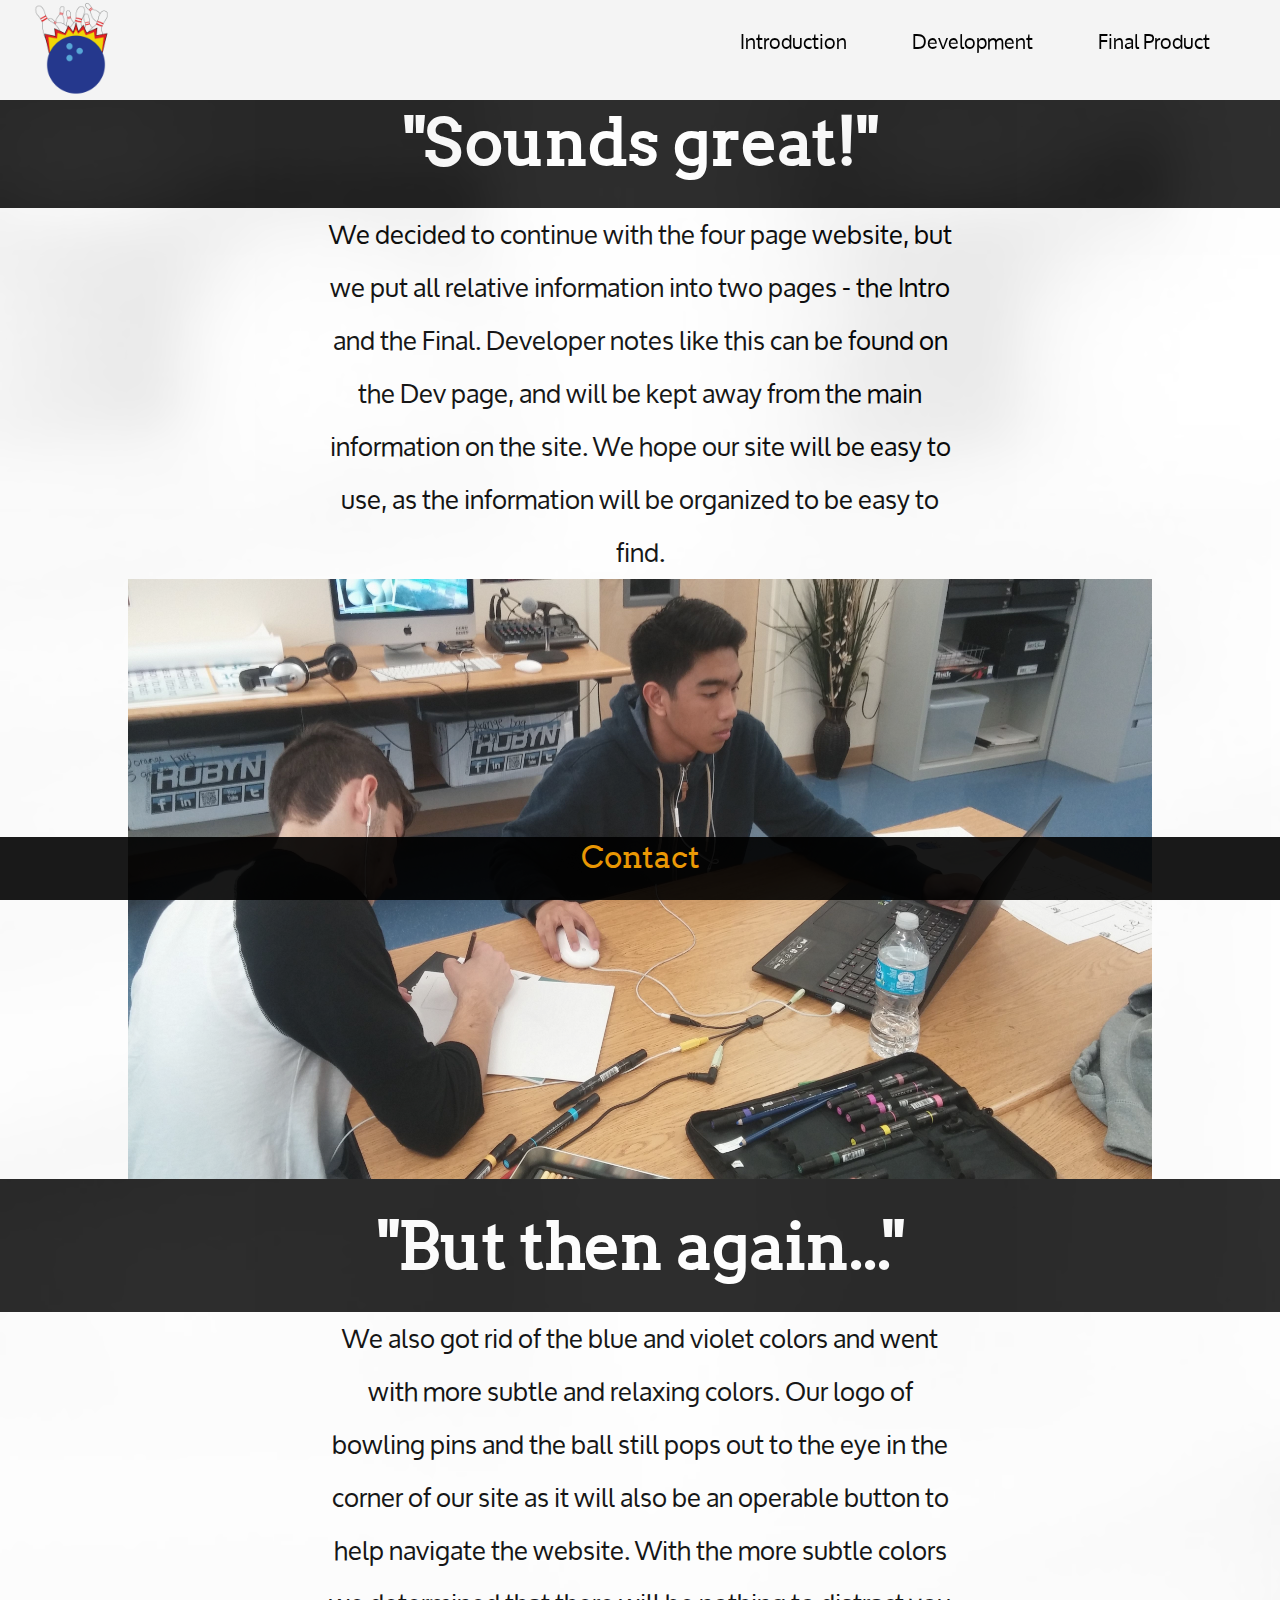
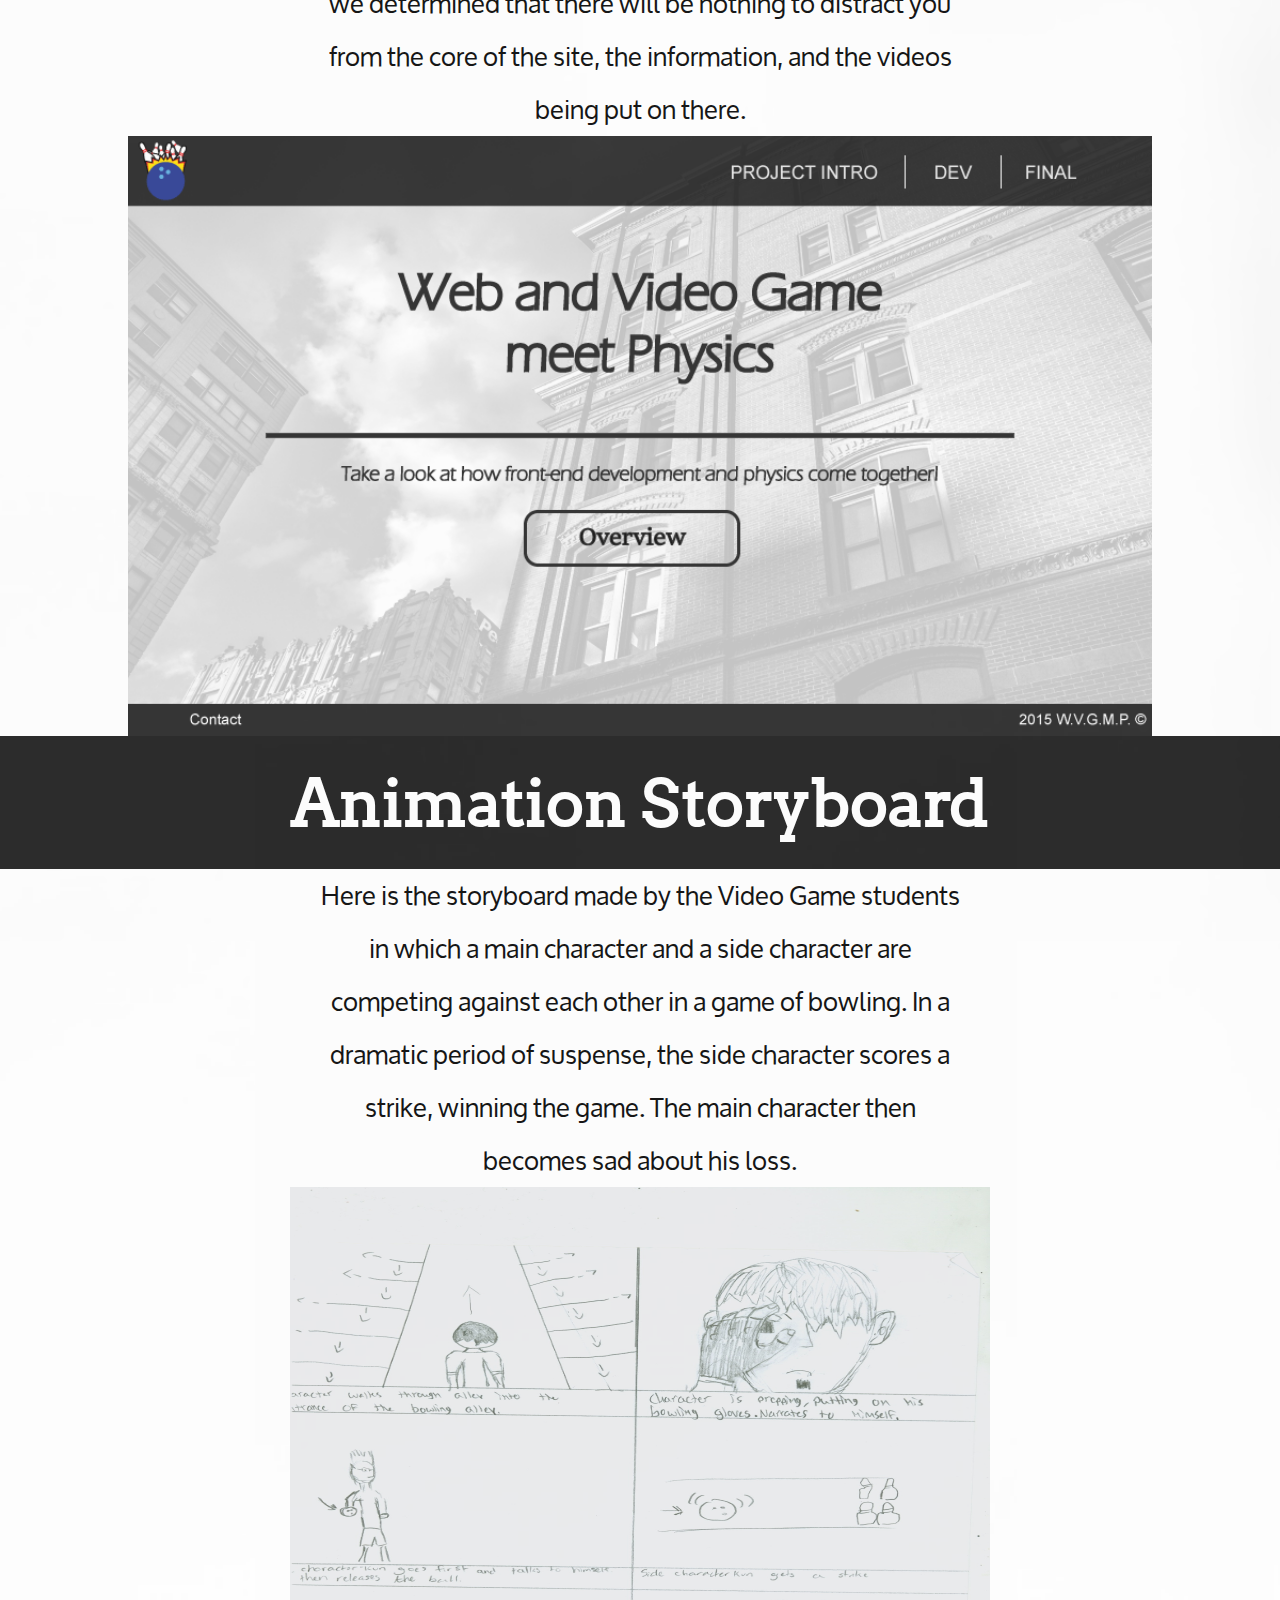
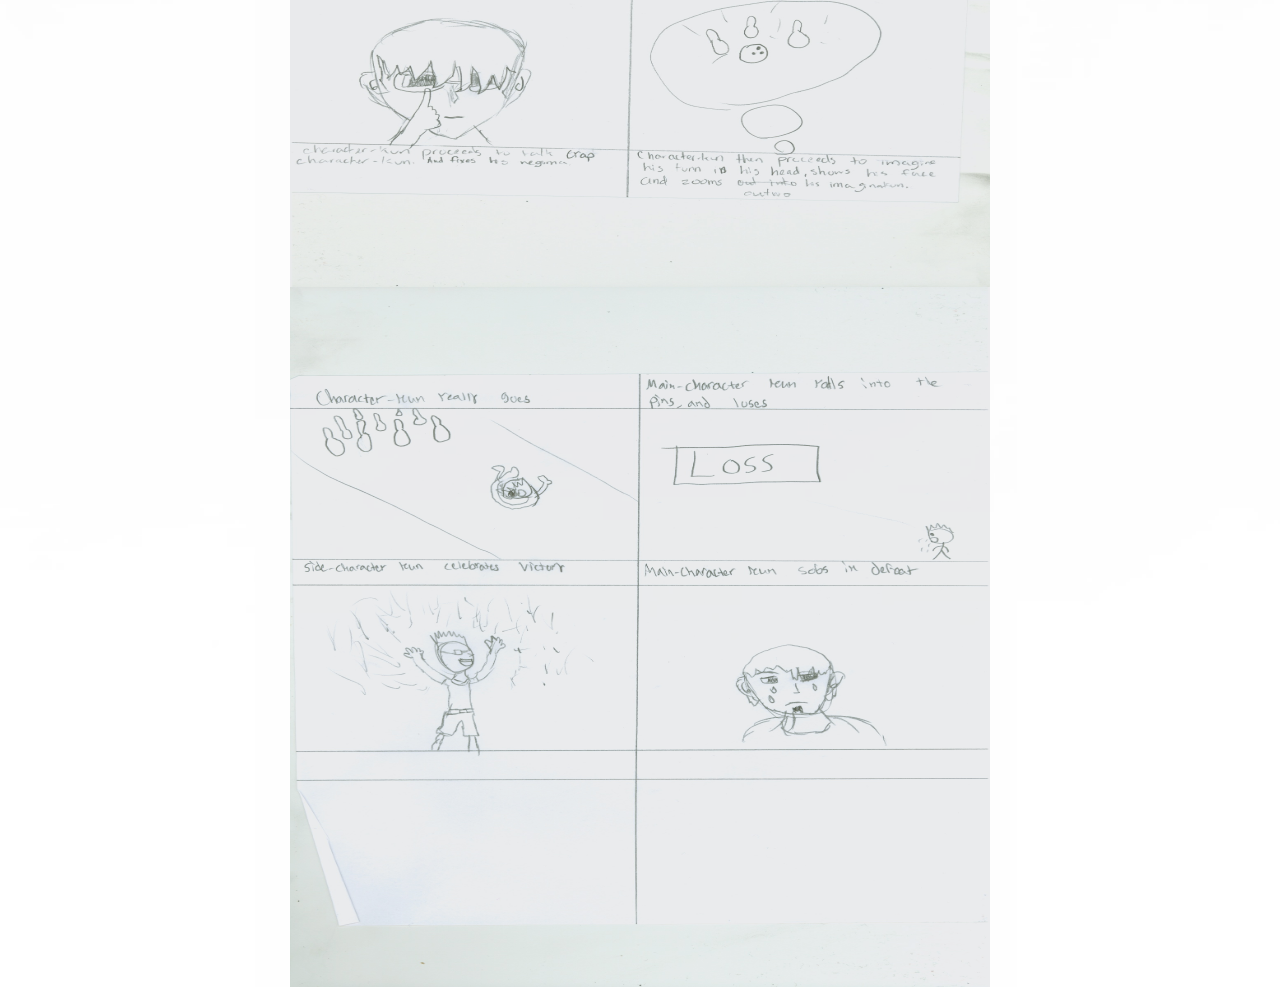
==== commit 766ffa12: "Static HTML/ Responsive. Major Changes" ====
--- a/developing.html
+++ b/developing.html
@@ -1,17 +1,22 @@
 <html>
 
 <head>
-    <title>Bowling is Life</title>
-    <link rel="stylesheet" href="assets/css/hover.css" media="all">
+    <title>Bowling for Physics</title>
+    <link rel="stylesheet" href="assets/css/hover.css">
     <link rel="stylesheet" href="assets/css/style.css">
     <link rel="icon" type="image/x-icon" href="favicon.ico">
+    <link rel="stylesheet" href="assets/css/responsive-nav.css">
+    <link rel="stylesheet" href="assets/css/responsive.css">
+    <meta name="viewport" content="width=device-width,initial-scale=1">
+
 </head>
 
+
 <body>
-    <div id="container_nav">
+    <div id="container_nav" class="nav-collapse">
         <a href="index.html"><img src="assets/img/logo_png.png" alt="Logo" id="logo" width="100px" height="100px">
         </a>
-        <nav class="nav-collapse">
+        <nav>
             <ul>
                 <a href="introduction.html" class="button hvr-underline-from-center">Introduction
                 </a>
@@ -22,27 +27,61 @@
             </ul>
         </nav>
     </div>
+    <div class="left_words">
+        <h1 class="dev_h1">"Sounds great!"</h1>
+        <p>We decided to continue with the four page website, but we put all relative information into two pages - the Intro and the Final. Developer notes like this can be found on the Dev page, and will be kept away from the main information on the site. We hope our site will be easy to use, as the information will be organized to be easy to find.</p>
 
-    <h1>"Sounds great!"</h1>
-        <p>We decided to continue with the four page website, but we put all relative information into two pages - the Intro and the Ffinal. Developer notes like this can be found on the Dev page, and will be kept away from the main information on the site. We hope our site will be easy to use, as the information will be organized to be easy to find.</p>
 
-<!--CENTER PICS-->
-<img src="assets/img/dev-1-compressor.jpg" alt="In Development" width="1100" height="600">
-    <h1>"But then again..."</h1>
-        <p>We also got rid of the blue and violet colors and went with more subtle and relaxing colors. Our logo of bowling pins and the ball still pops out to the eye in the corner of our site as it will also be an operable button to help navigate the website. With the more subtle colors we determined that there will be nothing to distract you from the core of the site, the information, and the videos being put on there.</p>
+        <!--CENTER PICS-->
+        <img src="assets/img/dev-1-compressor.jpg" class="left_side" alt="In Development" width="1024" height="600">
+    </div>
+    <div class="left_words">
+        <h1 class="dev_h1">"But then again..."</h1>
+        <div class="right_side">
+            <p>We also got rid of the blue and violet colors and went with more subtle and relaxing colors. Our logo of bowling pins and the ball still pops out to the eye in the corner of our site as it will also be an operable button to help navigate the website. With the more subtle colors we determined that there will be nothing to distract you from the core of the site, the information, and the videos being put on there.</p>
+        </div>
+        <img src="assets/img/dev-2-compressor.png" class="left_side" lt="In Development" width="1024" height="600">
+    </div>
 
-<!--CENTER PICS-->
-<img src="assets/img/dev-2-compressor.jpg" alt="In Development" width="1100" height="600">
-    <h1>"Let's do it!"</h1>
-        <p>Finally, the loading screens and transitions are still something we would like to keep, as it helps with the website’s appeal and look. We think it's a great attention grabber, and way to keep people involved as they look through our website.</p>
+    <!--CENTER PICS-->
+    <div class="left_words">
+        <h1 class="dev_h1">Animation Storyboard</h1>
+        <div class="right_side">
+            <p>Here is the storyboard made by the Video Game students in which a main character and a side character are competing against each other in a game of bowling. In a dramatic period of suspense, the side character scores a strike, winning the game. The main character then becomes sad about his loss.</p>
+        </div>
+        <img src="assets/img/sb_1-compressor.jpeg" class="image" alt="Storyboard" width="700" height="700">
+        <img src="assets/img/sb_2-compressor.jpeg" class="image" alt="Storyboard" width="700" height="700">
+    </div>
+    </div>
+    <div id="container_footer">
+        <footer>
 
-<!--CENTER PICS-->
-<img src="assets/img/sb_1-compressor.jpeg" alt="Storyboard" width="700" height="700">
-<img src="assets/img/sb_2-compressor.jpeg" alt="Storyboard" width="700" height="700">
-    <h1>Animation Storyboard</h1>
-        <p>Here is the storyboard made by the Video Game students in which a main character and a side character are competing against each other in a game of bowling. In a dramatic period of suspense, the side character scores a strike, winning the game. The main character then becomes sad about his loss.</p>
+            <p id="contact" class="features-change">Contact</p>
+
+            <!--DON'T FORGET TO ADD PHP TAG FOR COPYRIGHT DATE AND DON'T FORGET TO ADD COPYRIGHT SYMBOL-->
+
+
+        </footer>
+    </div>
 </body>
-
 <script src="http://code.jquery.com/jquery-2.1.3.min.js"></script>
+<script src="assets/js/responsive-nav.js"></script>
+<script>
+    var nav = responsiveNav(".nav-collapse", { // Selector
+        animate: true, // Boolean: Use CSS3 transitions, true or false
+        transition: 284, // Integer: Speed of the transition, in milliseconds
+        label: "Menu", // String: Label for the navigation toggle
+        insert: "before", // String: Insert the toggle before or after the navigation
+        customToggle: "", // Selector: Specify the ID of a custom toggle
+        closeOnNavClick: false, // Boolean: Close the navigation when one of the links are clicked
+        openPos: "relative", // String: Position of the opened nav, relative or static
+        navClass: "nav-collapse", // String: Default CSS class. If changed, you need to edit the CSS too!
+        navActiveClass: "js-nav-active", // String: Class that is added to <html> element when nav is active
+        jsClass: "js", // String: 'JS enabled' class which is added to <html> element
+        init: function () {}, // Function: Init callback
+        open: function () {}, // Function: Open callback
+        close: function () {} // Function: Close callback
+    });
+</script>
 
 </html>
--- a/assets/css/style.css
+++ b/assets/css/style.css
@@ -13,54 +13,38 @@
     font-weight: normal;
     font-style: normal;
 }
-body{
+
+body {
     background: url('../img/index_bg-compressor.jpg');
-  -webkit-background-size: cover;
-  -moz-background-size: cover;
-  -o-background-size: cover;
-  background-size: cover;
+    -webkit-background-size: cover;
+    -moz-background-size: cover;
+    -o-background-size: cover;
+    background-size: cover;
     margin: 0px;
     overflow-x: hidden;
-}
+    background-repeat: no-repeat;
+}
+
 #container_nav {
     background-color: white;
     opacity: 0.95;
     width: 100%;
-    border-bottom: 3px black solid;
     z-index: 1;
 }
 
-footer {
-    width: 100%;
-    margin: auto;
-    display: inline;
-}
-
-#contact {
-}
-
-#copyright {
-    margin-left: 3%;
-    bottom: 0;
-}
-
 .features-change {
-    color: white;
+    color: orange;
     font-family: 'arvoregular';
-    font-size: 1.6em;
-}
-
-p {
-    display: inline;
-    width: 100%;
+    font-size: 2.4em;
+    margin-top: 0;
 }
 
 #container_footer {
     width: 100%;
+    max-height: 7%;
     height: 10%;
     position: fixed;
     bottom: 0;
-    left: 0;
     background: black;
     opacity: 0.9;
     text-align: center;
@@ -71,7 +55,6 @@
     font-size: 1.6em;
     float: right;
     width: 50%;
-
 }
 
 a:-webkit-any-link {
@@ -106,12 +89,14 @@
     font-family: 'oxygenregular';
     margin-left: 10%;
 }
-#container_subhead{
+
+#container_subhead {
     text-align: center;
     list-style-type: none;
     margin-top: 5%;
 }
-#dev_link{
+
+#dev_link {
     padding-left: 2%;
     padding-right: 2%;
     padding-top: 1%;
@@ -122,26 +107,138 @@
     border-radius: 8px;
     transition: 0.7s ease;
 }
-#logo{
+
+#logo {
     margin-left: 2%;
 }
-#dev_link:hover{
-        border-color: black;
+
+#dev_link:hover {
+    border-color: black;
     padding-left: 5%;
-        padding-right:5%;
+    padding-right: 5%;
     background-color: black;
     border: 4px solid black;
     color: white;
-
-}
-#container_subhead-welcome{
+}
+
+#container_subhead-welcome {
     background-color: white;
     padding-bottom: 2%;
     opacity: 0.9;
 }
-#container_subhead li{
+
+#container_subhead li {
     padding-bottom: 120px;
 }
-.nav-toggle{
+
+.nav-toggle {
     z-index: 1;
 }
+
+.dev_h1 {
+    font-family: 'arvoregular';
+    color: white;
+    text-align: center;
+    font-size: 5em;
+    width: 100%;
+    background-color: black;
+    margin-top: 0;
+    opacity: 0.9;
+    padding-bottom: 2%;
+    padding-top: 2%;
+    margin-bottom: 0;
+}
+
+.left_words {
+    text-align: center;
+    background-color: white;
+    color: black;
+    opacity: 0.9;
+}
+
+.left_words p {
+    font-size: 2em;
+    font-family: 'oxygenregular';
+    width: 50%;
+    margin: auto;
+}
+
+@media only screen and (min-device-width: 768px) and (max-device-width: 1024px) and (orientation: portrait) {
+    .left_side {
+        width: 100%;
+    }
+    /* STYLES GO HERE */
+}
+/* Smartphones (landscape) ----------- */
+
+@media only screen and (min-width: 321px) {
+    /* Styles */
+
+    body {
+        font-size: 80%;
+    }
+}
+/* Smartphones (portrait) ----------- */
+
+@media only screen and (max-width: 320px) {
+    /* Styles */
+
+    .left_side {
+        width: 100%;
+    }
+    body {
+        font-size: 80%;
+    }
+}
+
+video {
+    width: 100%;
+    height: auto;
+    max-height: 100%;
+}
+
+#first_vid {
+    margin-bottom: 10%;
+}
+
+h2 {
+    text-align: center;
+    color: black;
+    background-color: white;
+    opacity: 0.9;
+    font-family: 'oxygenregular';
+    font-size: 3em;
+    border-bottom: solid black 2px;
+    border-top: solid black 2px;
+    margin-top: 0;
+    margin-bottom: 0;
+}
+
+#final {
+    background-color: white;
+    opacity: 0.9;
+    background: none;
+}
+
+#bottom_law {
+    margin-bottom: 11%;
+}
+
+.law_contain {
+    background-color: white;
+    margin-top: 0;
+    opacity: 0.9;
+}
+
+p {
+    margin-bottom: 0;
+    margin-top: 0;
+    font-size: 1.3em;
+    font-family: 'oxygenregular';
+}
+
+.second-set-img {
+    width: 20%;
+    height: auto;
+    max-width: 100%;
+}
--- a/assets/css/responsive-nav.css
+++ b/assets/css/responsive-nav.css
@@ -0,0 +1,42 @@
+/*! responsive-nav.js 1.0.34 by @viljamis */
+
+.nav-collapse ul {
+    width: 100%;
+    display: block;
+    list-style: none;
+}
+
+.js .nav-collapse {
+    clip: rect(0 0 0 0);
+    max-height: 0;
+    position: absolute;
+    display: block;
+    overflow: hidden;
+    zoom: 1;
+}
+
+.nav-collapse.opened {
+    max-height: 9999px;
+}
+
+.nav-toggle {
+    -webkit-tap-highlight-color: rgba(0, 0, 0, 0);
+    -webkit-touch-callout: none;
+    -webkit-user-select: none;
+    -moz-user-select: none;
+    -ms-user-select: none;
+    -o-user-select: none;
+    user-select: none;
+}
+
+@media screen and (min-width: 80em) {
+    .js .nav-collapse {
+        position: relative;
+    }
+    .js .nav-collapse.closed {
+        max-height: none;
+    }
+    .nav-toggle {
+        display: none;
+    }
+}
--- a/assets/css/responsive.css
+++ b/assets/css/responsive.css
@@ -0,0 +1,146 @@
+@charset "UTF-8";
+/* ------------------------------------------
+  RESET
+--------------------------------------------- */
+
+a:active,
+a:hover {
+    outline: 0;
+}
+
+@-webkit-viewport {
+    width: device-width;
+}
+
+@-moz-viewport {
+    width: device-width;
+}
+
+@-ms-viewport {
+    width: device-width;
+}
+
+@-o-viewport {
+    width: device-width;
+}
+
+@viewport {
+    width: device-width;
+}
+/* ------------------------------------------
+  BASE DEMO STYLES
+--------------------------------------------- */
+
+section {
+    border-bottom: 1px solid #999;
+    float: left;
+    width: 100%;
+    height: 800px;
+}
+/* ------------------------------------------
+  NAVIGATION STYLES
+  (+ responsive-nav.css file is loaded in the <head>)
+--------------------------------------------- */
+
+.fixed {
+    position: fixed;
+    width: 100%;
+    top: 0;
+    left: 0;
+}
+
+.nav-collapse,
+.nav-collapse * {
+    -moz-box-sizing: border-box;
+    -webkit-box-sizing: border-box;
+    box-sizing: border-box;
+}
+
+.nav-collapse,
+.nav-collapse ul {
+    list-style: none;
+    width: 100%;
+    float: left;
+}
+
+.nav-collapse li {
+    float: left;
+    width: 100%;
+}
+
+@media screen and (min-width: 40em) {
+    .nav-collapse li {
+        width: 25%;
+        *width: 24.9%;
+        /* IE7 Hack */
+
+        _width: 19%;
+        /* IE6 Hack */
+    }
+}
+
+.nav-collapse ul ul a {
+    background: black;
+    padding-left: 2em;
+}
+
+@media screen and (min-width: 40em) {
+    .nav-collapse ul ul a {
+        display: none;
+    }
+}
+/* ------------------------------------------
+  NAV TOGGLE STYLES
+--------------------------------------------- */
+
+@font-face {
+    font-family: "responsivenav";
+    src: url("../icons/responsivenav.eot");
+    src: url("../icons/responsivenav.eot?#iefix") format("embedded-opentype"), url("../icons/responsivenav.ttf") format("truetype"), url("../icons/responsivenav.woff") format("woff"), url("../icons/responsivenav.svg#responsivenav") format("svg");
+    font-weight: normal;
+    font-style: normal;
+}
+
+.nav-toggle {
+    position: fixed;
+    -webkit-font-smoothing: antialiased;
+    -moz-osx-font-smoothing: grayscale;
+    -webkit-touch-callout: none;
+    -webkit-user-select: none;
+    -moz-user-select: none;
+    -ms-user-select: none;
+    user-select: none;
+    text-decoration: none;
+    text-indent: -999px;
+    position: relative;
+    overflow: hidden;
+    width: 70px;
+    height: 55px;
+    float: right;
+}
+
+.nav-toggle:before {
+    color: orange;
+    /* Edit this to change the icon color */
+
+    font-family: "responsivenav", sans-serif;
+    font-style: normal;
+    font-weight: normal;
+    font-variant: normal;
+    font-size: 300%;
+    text-transform: none;
+    position: absolute;
+    content: "≡";
+    text-indent: 0;
+    text-align: center;
+    line-height: 55px;
+    speak: none;
+    width: 100%;
+    top: 0;
+    left: 0;
+}
+
+.nav-toggle.active::before {
+    font-size: 24px;
+    content: "x";
+}
